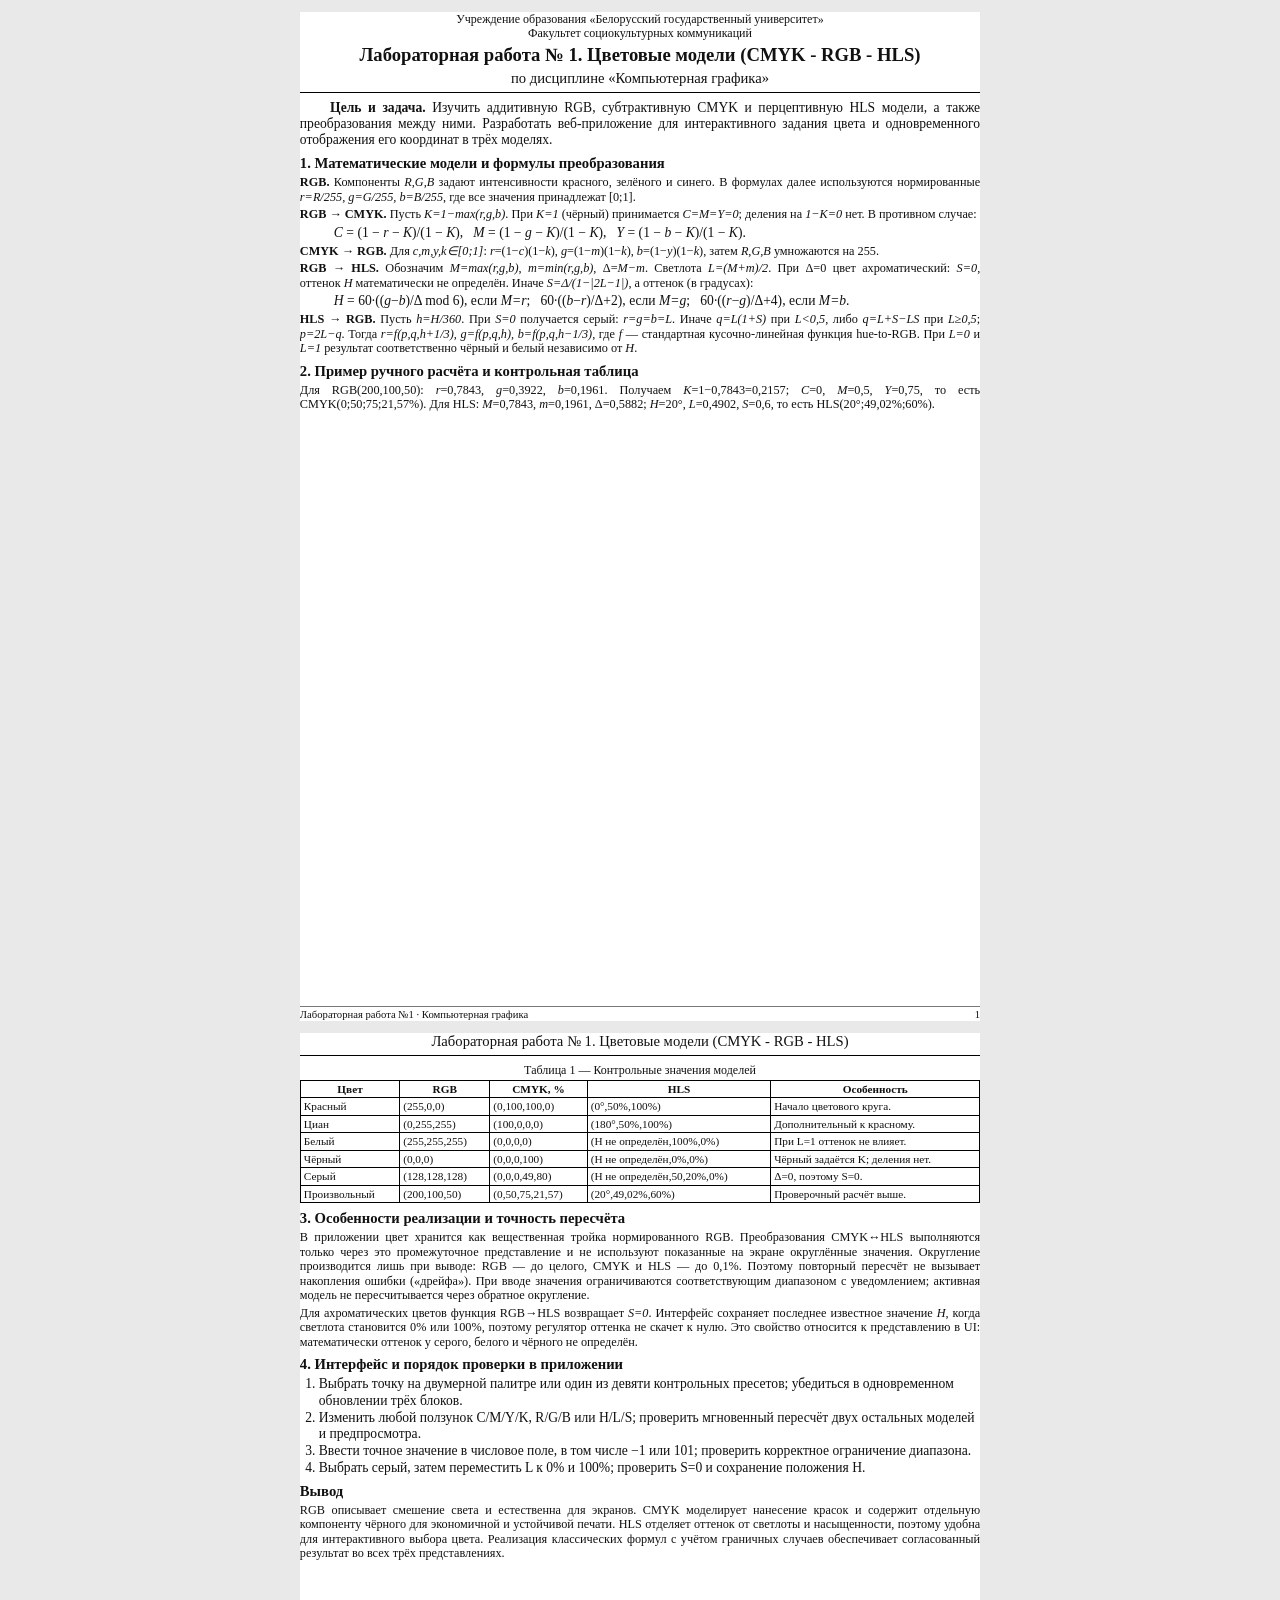
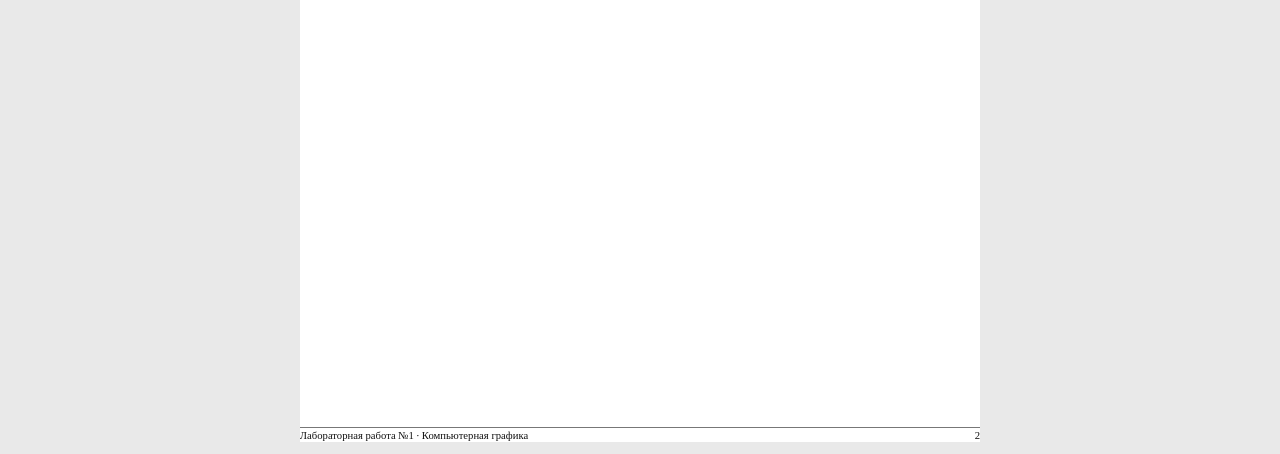
==== lab1/report.html @ fa331fdd "Add lab 1 color models app" ====
<!doctype html>
<html lang="ru">
<head>
<meta charset="UTF-8"><meta name="viewport" content="width=device-width,initial-scale=1.0">
<title>Отчёт — ЛР №1. Цветовые модели</title>
<style>
@page { size: A4; margin: 15mm; }
*{box-sizing:border-box} html,body{margin:0;padding:0;background:#e9e9e9;color:#111} body{font-family:"Times New Roman",serif;font-size:10.2pt;line-height:1.18}.page{width:180mm;height:267mm;margin:12px auto;background:#fff;padding:0;position:relative;overflow:hidden}.page-break{break-after:page;page-break-after:always}.doc-head{text-align:center;border-bottom:1px solid #000;padding-bottom:5px;margin-bottom:7px}.doc-head p{margin:0;font-size:9pt}.doc-head h1{font-size:14pt;line-height:1.14;margin:4px 0;font-weight:bold}.doc-head h2{font-size:11pt;margin:0;font-weight:normal}.lead{margin:4px 0 6px;text-align:justify;text-indent:8mm}.section-title{font-size:11pt;font-weight:bold;margin:7px 0 3px}.subhead{font-weight:bold;margin:4px 0 2px}.formula{margin:2px 9mm;font-family:"Cambria Math","Times New Roman",serif;line-height:1.18}.formula i{font-style:italic}.note{font-size:9.2pt;margin:3px 0;text-align:justify}.table-wrap{margin:4px 0 5px}.caption{text-align:center;font-size:9pt;margin:2px 0}table{border-collapse:collapse;width:100%;font-size:8.45pt;line-height:1.11}th,td{border:1px solid #000;padding:2px 3px;vertical-align:top}th{text-align:center;font-weight:bold}.tight{margin:2px 0;padding-left:5mm}.tight li{margin:1px 0}.footer{position:absolute;bottom:0;left:0;right:0;border-top:.5px solid #777;padding-top:2px;font-size:8pt;display:flex;justify-content:space-between}.page-num{text-align:center;font-size:8pt;margin-top:2px}@media print{body{background:#fff}.page{margin:0;width:auto;height:267mm}.page-break{break-after:page;page-break-after:always}}
</style>
</head>
<body>
<section class="page page-break">
  <header class="doc-head"><p>Учреждение образования «Белорусский государственный университет»</p><p>Факультет социокультурных коммуникаций</p><h1>Лабораторная работа № 1. Цветовые модели (CMYK - RGB - HLS)</h1><h2>по дисциплине «Компьютерная графика»</h2></header>
  <p class="lead"><b>Цель и задача.</b> Изучить аддитивную RGB, субтрактивную CMYK и перцептивную HLS модели, а также преобразования между ними. Разработать веб-приложение для интерактивного задания цвета и одновременного отображения его координат в трёх моделях.</p>
  <div class="section-title">1. Математические модели и формулы преобразования</div>
  <p class="note"><b>RGB.</b> Компоненты <i>R,G,B</i> задают интенсивности красного, зелёного и синего. В формулах далее используются нормированные <i>r=R/255, g=G/255, b=B/255</i>, где все значения принадлежат [0;1].</p>
  <p class="note"><b>RGB → CMYK.</b> Пусть <i>K=1−max(r,g,b)</i>. При <i>K=1</i> (чёрный) принимается <i>C=M=Y=0</i>; деления на <i>1−K=0</i> нет. В противном случае:</p>
  <p class="formula"><i>C</i> = (1 − <i>r</i> − <i>K</i>)/(1 − <i>K</i>), &nbsp; <i>M</i> = (1 − <i>g</i> − <i>K</i>)/(1 − <i>K</i>), &nbsp; <i>Y</i> = (1 − <i>b</i> − <i>K</i>)/(1 − <i>K</i>).</p>
  <p class="note"><b>CMYK → RGB.</b> Для <i>c,m,y,k∈[0;1]</i>: <i>r</i>=(1−<i>c</i>)(1−<i>k</i>), <i>g</i>=(1−<i>m</i>)(1−<i>k</i>), <i>b</i>=(1−<i>y</i>)(1−<i>k</i>), затем <i>R,G,B</i> умножаются на 255.</p>
  <p class="note"><b>RGB → HLS.</b> Обозначим <i>M=max(r,g,b)</i>, <i>m=min(r,g,b)</i>, Δ=<i>M−m</i>. Светлота <i>L=(M+m)/2</i>. При Δ=0 цвет ахроматический: <i>S=0</i>, оттенок <i>H</i> математически не определён. Иначе <i>S=Δ/(1−|2L−1|)</i>, а оттенок (в градусах):</p>
  <p class="formula"><i>H</i> = 60·((<i>g</i>−<i>b</i>)/Δ mod 6), если <i>M=r</i>; &nbsp; 60·((<i>b</i>−<i>r</i>)/Δ+2), если <i>M=g</i>; &nbsp; 60·((<i>r</i>−<i>g</i>)/Δ+4), если <i>M=b</i>.</p>
  <p class="note"><b>HLS → RGB.</b> Пусть <i>h=H/360</i>. При <i>S=0</i> получается серый: <i>r=g=b=L</i>. Иначе <i>q=L(1+S)</i> при <i>L&lt;0,5</i>, либо <i>q=L+S−LS</i> при <i>L≥0,5</i>; <i>p=2L−q</i>. Тогда <i>r=f(p,q,h+1/3), g=f(p,q,h), b=f(p,q,h−1/3)</i>, где <i>f</i> — стандартная кусочно-линейная функция hue-to-RGB. При <i>L=0</i> и <i>L=1</i> результат соответственно чёрный и белый независимо от <i>H</i>.</p>
  <div class="section-title">2. Пример ручного расчёта и контрольная таблица</div>
  <p class="note">Для RGB(200,100,50): <i>r</i>=0,7843, <i>g</i>=0,3922, <i>b</i>=0,1961. Получаем <i>K</i>=1−0,7843=0,2157; <i>C</i>=0, <i>M</i>=0,5, <i>Y</i>=0,75, то есть CMYK(0;50;75;21,57%). Для HLS: <i>M</i>=0,7843, <i>m</i>=0,1961, Δ=0,5882; <i>H</i>=20°, <i>L</i>=0,4902, <i>S</i>=0,6, то есть HLS(20°;49,02%;60%).</p>
  <div class="footer"><span>Лабораторная работа №1 · Компьютерная графика</span><span>1</span></div>
</section>
<section class="page">
  <header class="doc-head"><h2>Лабораторная работа № 1. Цветовые модели (CMYK - RGB - HLS)</h2></header>
  <div class="table-wrap"><div class="caption">Таблица 1 — Контрольные значения моделей</div><table><thead><tr><th>Цвет</th><th>RGB</th><th>CMYK, %</th><th>HLS</th><th>Особенность</th></tr></thead><tbody>
    <tr><td>Красный</td><td>(255,0,0)</td><td>(0,100,100,0)</td><td>(0°,50%,100%)</td><td>Начало цветового круга.</td></tr>
    <tr><td>Циан</td><td>(0,255,255)</td><td>(100,0,0,0)</td><td>(180°,50%,100%)</td><td>Дополнительный к красному.</td></tr>
    <tr><td>Белый</td><td>(255,255,255)</td><td>(0,0,0,0)</td><td>(H не определён,100%,0%)</td><td>При L=1 оттенок не влияет.</td></tr>
    <tr><td>Чёрный</td><td>(0,0,0)</td><td>(0,0,0,100)</td><td>(H не определён,0%,0%)</td><td>Чёрный задаётся K; деления нет.</td></tr>
    <tr><td>Серый</td><td>(128,128,128)</td><td>(0,0,0,49,80)</td><td>(H не определён,50,20%,0%)</td><td>Δ=0, поэтому S=0.</td></tr>
    <tr><td>Произвольный</td><td>(200,100,50)</td><td>(0,50,75,21,57)</td><td>(20°,49,02%,60%)</td><td>Проверочный расчёт выше.</td></tr>
  </tbody></table></div>
  <div class="section-title">3. Особенности реализации и точность пересчёта</div>
  <p class="note">В приложении цвет хранится как вещественная тройка нормированного RGB. Преобразования CMYK↔HLS выполняются только через это промежуточное представление и не используют показанные на экране округлённые значения. Округление производится лишь при выводе: RGB — до целого, CMYK и HLS — до 0,1%. Поэтому повторный пересчёт не вызывает накопления ошибки («дрейфа»). При вводе значения ограничиваются соответствующим диапазоном с уведомлением; активная модель не пересчитывается через обратное округление.</p>
  <p class="note">Для ахроматических цветов функция RGB→HLS возвращает <i>S=0</i>. Интерфейс сохраняет последнее известное значение <i>H</i>, когда светлота становится 0% или 100%, поэтому регулятор оттенка не скачет к нулю. Это свойство относится к представлению в UI: математически оттенок у серого, белого и чёрного не определён.</p>
  <div class="section-title">4. Интерфейс и порядок проверки в приложении</div>
  <ol class="tight"><li>Выбрать точку на двумерной палитре или один из девяти контрольных пресетов; убедиться в одновременном обновлении трёх блоков.</li><li>Изменить любой ползунок C/M/Y/K, R/G/B или H/L/S; проверить мгновенный пересчёт двух остальных моделей и предпросмотра.</li><li>Ввести точное значение в числовое поле, в том числе −1 или 101; проверить корректное ограничение диапазона.</li><li>Выбрать серый, затем переместить L к 0% и 100%; проверить S=0 и сохранение положения H.</li></ol>
  <div class="section-title">Вывод</div>
  <p class="note">RGB описывает смешение света и естественна для экранов. CMYK моделирует нанесение красок и содержит отдельную компоненту чёрного для экономичной и устойчивой печати. HLS отделяет оттенок от светлоты и насыщенности, поэтому удобна для интерактивного выбора цвета. Реализация классических формул с учётом граничных случаев обеспечивает согласованный результат во всех трёх представлениях.</p>
  <div class="footer"><span>Лабораторная работа №1 · Компьютерная графика</span><span>2</span></div>
</section>
</body></html>
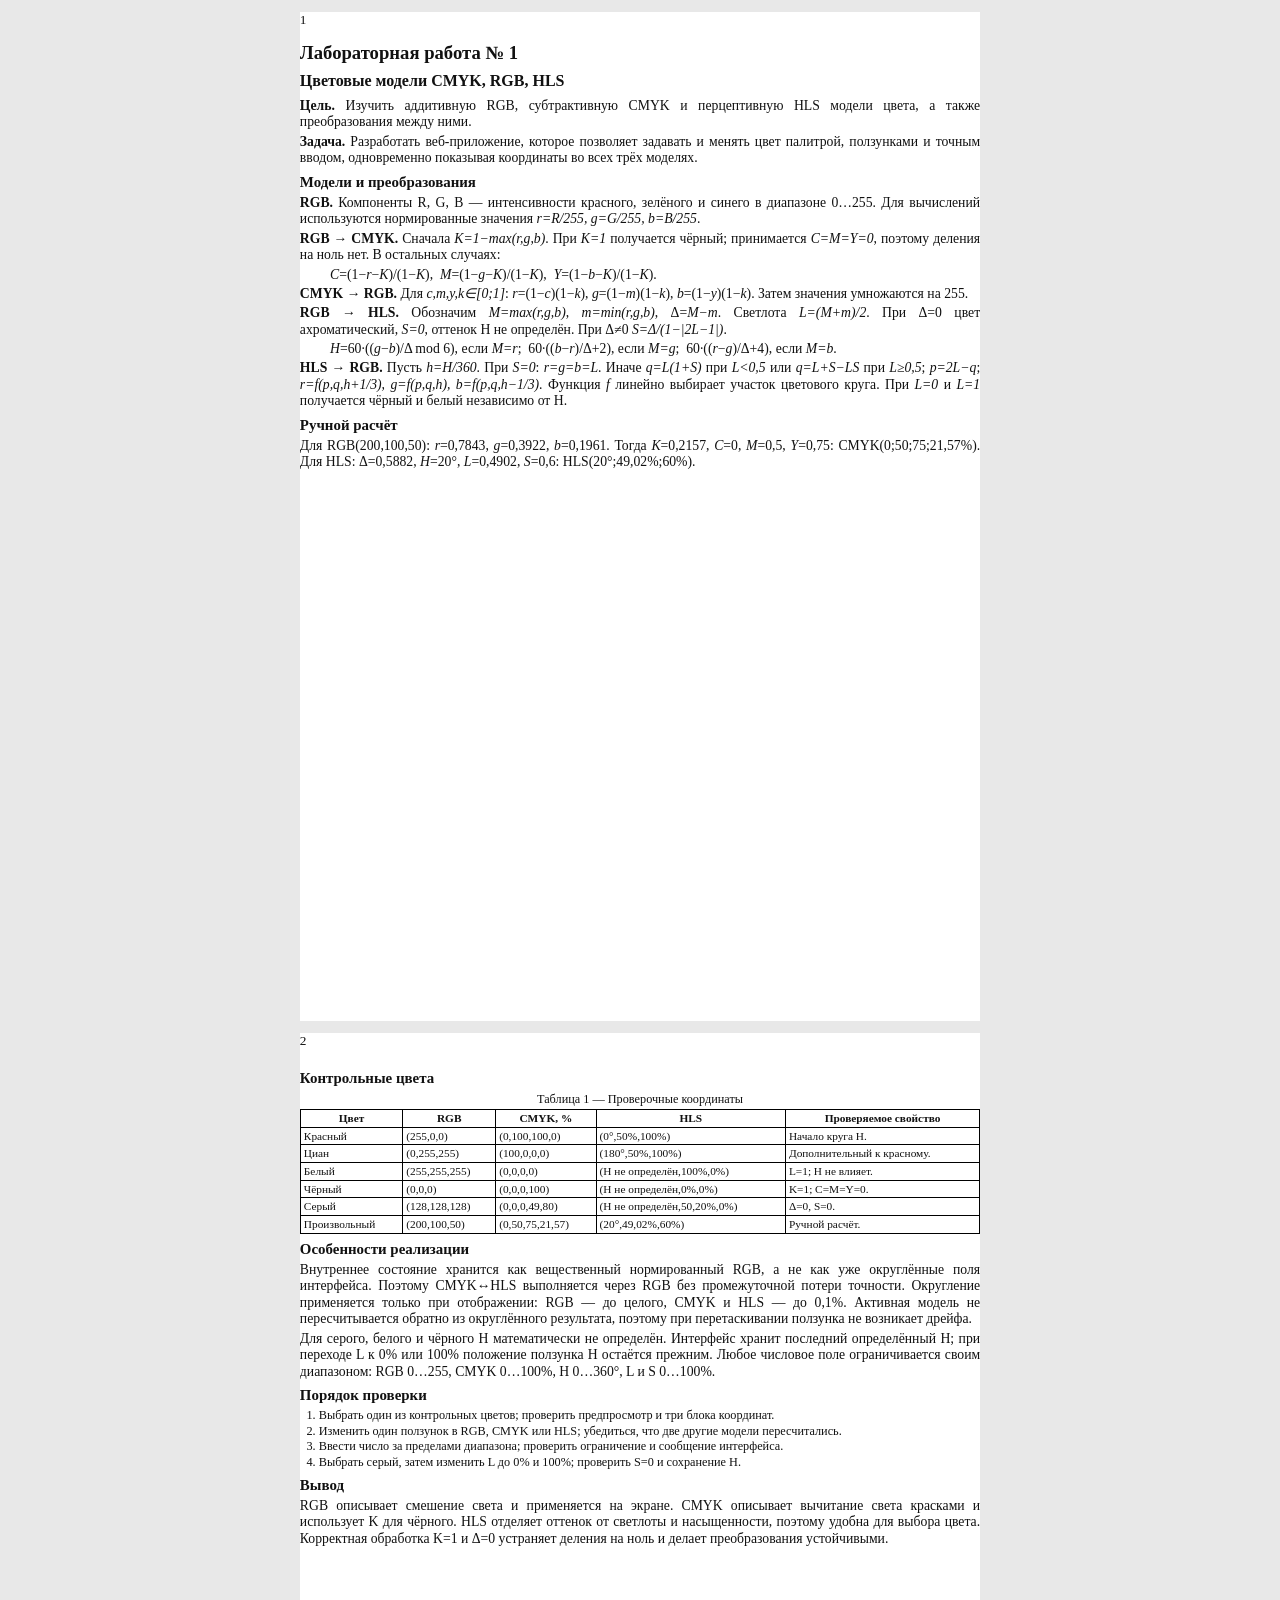
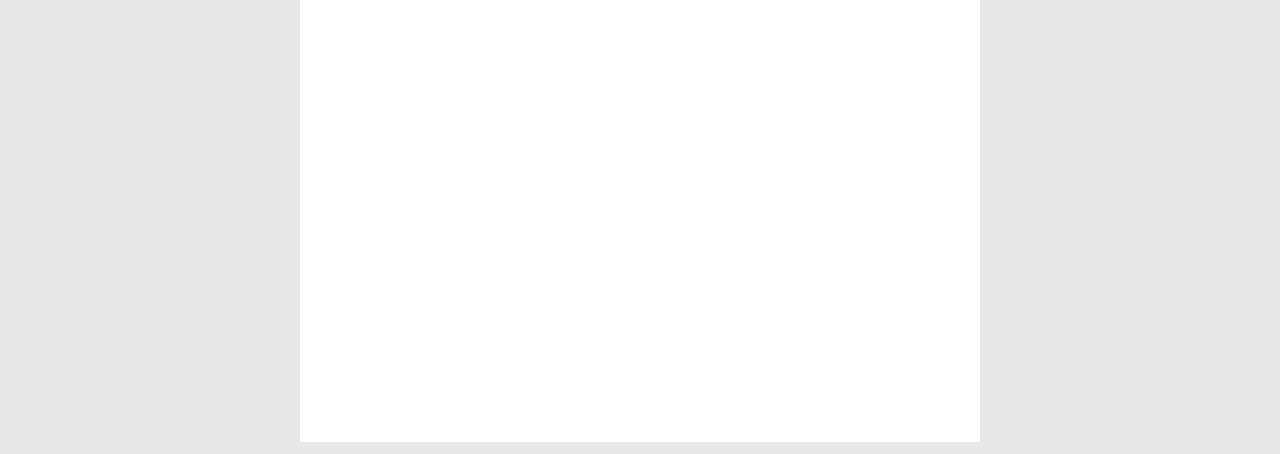
==== commit 3e594115: "Polish reports and add defense guides" ====
--- a/lab1/report.html
+++ b/lab1/report.html
@@ -1,46 +1,18 @@
-<!doctype html>
-<html lang="ru">
-<head>
-<meta charset="UTF-8"><meta name="viewport" content="width=device-width,initial-scale=1.0">
-<title>Отчёт — ЛР №1. Цветовые модели</title>
-<style>
-@page { size: A4; margin: 15mm; }
-*{box-sizing:border-box} html,body{margin:0;padding:0;background:#e9e9e9;color:#111} body{font-family:"Times New Roman",serif;font-size:10.2pt;line-height:1.18}.page{width:180mm;height:267mm;margin:12px auto;background:#fff;padding:0;position:relative;overflow:hidden}.page-break{break-after:page;page-break-after:always}.doc-head{text-align:center;border-bottom:1px solid #000;padding-bottom:5px;margin-bottom:7px}.doc-head p{margin:0;font-size:9pt}.doc-head h1{font-size:14pt;line-height:1.14;margin:4px 0;font-weight:bold}.doc-head h2{font-size:11pt;margin:0;font-weight:normal}.lead{margin:4px 0 6px;text-align:justify;text-indent:8mm}.section-title{font-size:11pt;font-weight:bold;margin:7px 0 3px}.subhead{font-weight:bold;margin:4px 0 2px}.formula{margin:2px 9mm;font-family:"Cambria Math","Times New Roman",serif;line-height:1.18}.formula i{font-style:italic}.note{font-size:9.2pt;margin:3px 0;text-align:justify}.table-wrap{margin:4px 0 5px}.caption{text-align:center;font-size:9pt;margin:2px 0}table{border-collapse:collapse;width:100%;font-size:8.45pt;line-height:1.11}th,td{border:1px solid #000;padding:2px 3px;vertical-align:top}th{text-align:center;font-weight:bold}.tight{margin:2px 0;padding-left:5mm}.tight li{margin:1px 0}.footer{position:absolute;bottom:0;left:0;right:0;border-top:.5px solid #777;padding-top:2px;font-size:8pt;display:flex;justify-content:space-between}.page-num{text-align:center;font-size:8pt;margin-top:2px}@media print{body{background:#fff}.page{margin:0;width:auto;height:267mm}.page-break{break-after:page;page-break-after:always}}
-</style>
-</head>
-<body>
-<section class="page page-break">
-  <header class="doc-head"><p>Учреждение образования «Белорусский государственный университет»</p><p>Факультет социокультурных коммуникаций</p><h1>Лабораторная работа № 1. Цветовые модели (CMYK - RGB - HLS)</h1><h2>по дисциплине «Компьютерная графика»</h2></header>
-  <p class="lead"><b>Цель и задача.</b> Изучить аддитивную RGB, субтрактивную CMYK и перцептивную HLS модели, а также преобразования между ними. Разработать веб-приложение для интерактивного задания цвета и одновременного отображения его координат в трёх моделях.</p>
-  <div class="section-title">1. Математические модели и формулы преобразования</div>
-  <p class="note"><b>RGB.</b> Компоненты <i>R,G,B</i> задают интенсивности красного, зелёного и синего. В формулах далее используются нормированные <i>r=R/255, g=G/255, b=B/255</i>, где все значения принадлежат [0;1].</p>
-  <p class="note"><b>RGB → CMYK.</b> Пусть <i>K=1−max(r,g,b)</i>. При <i>K=1</i> (чёрный) принимается <i>C=M=Y=0</i>; деления на <i>1−K=0</i> нет. В противном случае:</p>
-  <p class="formula"><i>C</i> = (1 − <i>r</i> − <i>K</i>)/(1 − <i>K</i>), &nbsp; <i>M</i> = (1 − <i>g</i> − <i>K</i>)/(1 − <i>K</i>), &nbsp; <i>Y</i> = (1 − <i>b</i> − <i>K</i>)/(1 − <i>K</i>).</p>
-  <p class="note"><b>CMYK → RGB.</b> Для <i>c,m,y,k∈[0;1]</i>: <i>r</i>=(1−<i>c</i>)(1−<i>k</i>), <i>g</i>=(1−<i>m</i>)(1−<i>k</i>), <i>b</i>=(1−<i>y</i>)(1−<i>k</i>), затем <i>R,G,B</i> умножаются на 255.</p>
-  <p class="note"><b>RGB → HLS.</b> Обозначим <i>M=max(r,g,b)</i>, <i>m=min(r,g,b)</i>, Δ=<i>M−m</i>. Светлота <i>L=(M+m)/2</i>. При Δ=0 цвет ахроматический: <i>S=0</i>, оттенок <i>H</i> математически не определён. Иначе <i>S=Δ/(1−|2L−1|)</i>, а оттенок (в градусах):</p>
-  <p class="formula"><i>H</i> = 60·((<i>g</i>−<i>b</i>)/Δ mod 6), если <i>M=r</i>; &nbsp; 60·((<i>b</i>−<i>r</i>)/Δ+2), если <i>M=g</i>; &nbsp; 60·((<i>r</i>−<i>g</i>)/Δ+4), если <i>M=b</i>.</p>
-  <p class="note"><b>HLS → RGB.</b> Пусть <i>h=H/360</i>. При <i>S=0</i> получается серый: <i>r=g=b=L</i>. Иначе <i>q=L(1+S)</i> при <i>L&lt;0,5</i>, либо <i>q=L+S−LS</i> при <i>L≥0,5</i>; <i>p=2L−q</i>. Тогда <i>r=f(p,q,h+1/3), g=f(p,q,h), b=f(p,q,h−1/3)</i>, где <i>f</i> — стандартная кусочно-линейная функция hue-to-RGB. При <i>L=0</i> и <i>L=1</i> результат соответственно чёрный и белый независимо от <i>H</i>.</p>
-  <div class="section-title">2. Пример ручного расчёта и контрольная таблица</div>
-  <p class="note">Для RGB(200,100,50): <i>r</i>=0,7843, <i>g</i>=0,3922, <i>b</i>=0,1961. Получаем <i>K</i>=1−0,7843=0,2157; <i>C</i>=0, <i>M</i>=0,5, <i>Y</i>=0,75, то есть CMYK(0;50;75;21,57%). Для HLS: <i>M</i>=0,7843, <i>m</i>=0,1961, Δ=0,5882; <i>H</i>=20°, <i>L</i>=0,4902, <i>S</i>=0,6, то есть HLS(20°;49,02%;60%).</p>
-  <div class="footer"><span>Лабораторная работа №1 · Компьютерная графика</span><span>1</span></div>
+<!doctype html><html lang="ru"><head><meta charset="UTF-8"><title>ЛР №1 — Цветовые модели</title><style>
+@page{size:A4;margin:15mm}*{box-sizing:border-box}html,body{margin:0;background:#e8e8e8;color:#111}body{font-family:"Times New Roman",serif;font-size:10.3pt;line-height:1.2}.page{width:180mm;height:267mm;margin:12px auto;background:#fff;position:relative;overflow:hidden}.break{break-after:page;page-break-after:always}.num{font-size:10pt;height:8mm}.title{font-size:14pt;font-weight:bold;margin:0 0 6px}.subtitle{font-size:12pt;font-weight:bold;margin:0 0 8px}.section{font-size:11.2pt;font-weight:bold;margin:7px 0 3px}.text{margin:3px 0;text-align:justify}.formula{margin:2px 8mm;font-family:"Cambria Math","Times New Roman",serif;line-height:1.18}.small{font-size:9.2pt}.cap{text-align:center;font-size:9.2pt;margin:4px 0 2px}table{width:100%;border-collapse:collapse;font-size:8.5pt;line-height:1.12}th,td{border:1px solid #000;padding:2px 3px;vertical-align:top}th{text-align:center}.list{margin:2px 0;padding-left:5mm}.list li{margin:1px 0}@media print{body{background:#fff}.page{width:auto;height:267mm;margin:0}}
+</style></head><body>
+<section class="page break"><div class="num">1</div><h1 class="title">Лабораторная работа № 1</h1><p class="subtitle">Цветовые модели CMYK, RGB, HLS</p>
+<p class="text"><b>Цель.</b> Изучить аддитивную RGB, субтрактивную CMYK и перцептивную HLS модели цвета, а также преобразования между ними.</p><p class="text"><b>Задача.</b> Разработать веб-приложение, которое позволяет задавать и менять цвет палитрой, ползунками и точным вводом, одновременно показывая координаты во всех трёх моделях.</p>
+<div class="section">Модели и преобразования</div><p class="text"><b>RGB.</b> Компоненты R, G, B — интенсивности красного, зелёного и синего в диапазоне 0…255. Для вычислений используются нормированные значения <i>r=R/255, g=G/255, b=B/255</i>.</p>
+<p class="text"><b>RGB → CMYK.</b> Сначала <i>K=1−max(r,g,b)</i>. При <i>K=1</i> получается чёрный; принимается <i>C=M=Y=0</i>, поэтому деления на ноль нет. В остальных случаях:</p><p class="formula"><i>C</i>=(1−<i>r</i>−<i>K</i>)/(1−<i>K</i>), &nbsp;<i>M</i>=(1−<i>g</i>−<i>K</i>)/(1−<i>K</i>), &nbsp;<i>Y</i>=(1−<i>b</i>−<i>K</i>)/(1−<i>K</i>).</p>
+<p class="text"><b>CMYK → RGB.</b> Для <i>c,m,y,k∈[0;1]</i>: <i>r</i>=(1−<i>c</i>)(1−<i>k</i>), <i>g</i>=(1−<i>m</i>)(1−<i>k</i>), <i>b</i>=(1−<i>y</i>)(1−<i>k</i>). Затем значения умножаются на 255.</p>
+<p class="text"><b>RGB → HLS.</b> Обозначим <i>M=max(r,g,b)</i>, <i>m=min(r,g,b)</i>, Δ=<i>M−m</i>. Светлота <i>L=(M+m)/2</i>. При Δ=0 цвет ахроматический, <i>S=0</i>, оттенок H не определён. При Δ≠0 <i>S=Δ/(1−|2L−1|)</i>.</p>
+<p class="formula"><i>H</i>=60·((<i>g</i>−<i>b</i>)/Δ mod 6), если <i>M=r</i>; &nbsp;60·((<i>b</i>−<i>r</i>)/Δ+2), если <i>M=g</i>; &nbsp;60·((<i>r</i>−<i>g</i>)/Δ+4), если <i>M=b</i>.</p>
+<p class="text"><b>HLS → RGB.</b> Пусть <i>h=H/360</i>. При <i>S=0</i>: <i>r=g=b=L</i>. Иначе <i>q=L(1+S)</i> при <i>L&lt;0,5</i> или <i>q=L+S−LS</i> при <i>L≥0,5</i>; <i>p=2L−q</i>; <i>r=f(p,q,h+1/3), g=f(p,q,h), b=f(p,q,h−1/3)</i>. Функция <i>f</i> линейно выбирает участок цветового круга. При <i>L=0</i> и <i>L=1</i> получается чёрный и белый независимо от H.</p>
+<div class="section">Ручной расчёт</div><p class="text">Для RGB(200,100,50): <i>r</i>=0,7843, <i>g</i>=0,3922, <i>b</i>=0,1961. Тогда <i>K</i>=0,2157, <i>C</i>=0, <i>M</i>=0,5, <i>Y</i>=0,75: CMYK(0;50;75;21,57%). Для HLS: Δ=0,5882, <i>H</i>=20°, <i>L</i>=0,4902, <i>S</i>=0,6: HLS(20°;49,02%;60%).</p>
 </section>
-<section class="page">
-  <header class="doc-head"><h2>Лабораторная работа № 1. Цветовые модели (CMYK - RGB - HLS)</h2></header>
-  <div class="table-wrap"><div class="caption">Таблица 1 — Контрольные значения моделей</div><table><thead><tr><th>Цвет</th><th>RGB</th><th>CMYK, %</th><th>HLS</th><th>Особенность</th></tr></thead><tbody>
-    <tr><td>Красный</td><td>(255,0,0)</td><td>(0,100,100,0)</td><td>(0°,50%,100%)</td><td>Начало цветового круга.</td></tr>
-    <tr><td>Циан</td><td>(0,255,255)</td><td>(100,0,0,0)</td><td>(180°,50%,100%)</td><td>Дополнительный к красному.</td></tr>
-    <tr><td>Белый</td><td>(255,255,255)</td><td>(0,0,0,0)</td><td>(H не определён,100%,0%)</td><td>При L=1 оттенок не влияет.</td></tr>
-    <tr><td>Чёрный</td><td>(0,0,0)</td><td>(0,0,0,100)</td><td>(H не определён,0%,0%)</td><td>Чёрный задаётся K; деления нет.</td></tr>
-    <tr><td>Серый</td><td>(128,128,128)</td><td>(0,0,0,49,80)</td><td>(H не определён,50,20%,0%)</td><td>Δ=0, поэтому S=0.</td></tr>
-    <tr><td>Произвольный</td><td>(200,100,50)</td><td>(0,50,75,21,57)</td><td>(20°,49,02%,60%)</td><td>Проверочный расчёт выше.</td></tr>
-  </tbody></table></div>
-  <div class="section-title">3. Особенности реализации и точность пересчёта</div>
-  <p class="note">В приложении цвет хранится как вещественная тройка нормированного RGB. Преобразования CMYK↔HLS выполняются только через это промежуточное представление и не используют показанные на экране округлённые значения. Округление производится лишь при выводе: RGB — до целого, CMYK и HLS — до 0,1%. Поэтому повторный пересчёт не вызывает накопления ошибки («дрейфа»). При вводе значения ограничиваются соответствующим диапазоном с уведомлением; активная модель не пересчитывается через обратное округление.</p>
-  <p class="note">Для ахроматических цветов функция RGB→HLS возвращает <i>S=0</i>. Интерфейс сохраняет последнее известное значение <i>H</i>, когда светлота становится 0% или 100%, поэтому регулятор оттенка не скачет к нулю. Это свойство относится к представлению в UI: математически оттенок у серого, белого и чёрного не определён.</p>
-  <div class="section-title">4. Интерфейс и порядок проверки в приложении</div>
-  <ol class="tight"><li>Выбрать точку на двумерной палитре или один из девяти контрольных пресетов; убедиться в одновременном обновлении трёх блоков.</li><li>Изменить любой ползунок C/M/Y/K, R/G/B или H/L/S; проверить мгновенный пересчёт двух остальных моделей и предпросмотра.</li><li>Ввести точное значение в числовое поле, в том числе −1 или 101; проверить корректное ограничение диапазона.</li><li>Выбрать серый, затем переместить L к 0% и 100%; проверить S=0 и сохранение положения H.</li></ol>
-  <div class="section-title">Вывод</div>
-  <p class="note">RGB описывает смешение света и естественна для экранов. CMYK моделирует нанесение красок и содержит отдельную компоненту чёрного для экономичной и устойчивой печати. HLS отделяет оттенок от светлоты и насыщенности, поэтому удобна для интерактивного выбора цвета. Реализация классических формул с учётом граничных случаев обеспечивает согласованный результат во всех трёх представлениях.</p>
-  <div class="footer"><span>Лабораторная работа №1 · Компьютерная графика</span><span>2</span></div>
-</section>
-</body></html>
+<section class="page"><div class="num">2</div><div class="section">Контрольные цвета</div><div class="cap">Таблица 1 — Проверочные координаты</div><table><thead><tr><th>Цвет</th><th>RGB</th><th>CMYK, %</th><th>HLS</th><th>Проверяемое свойство</th></tr></thead><tbody><tr><td>Красный</td><td>(255,0,0)</td><td>(0,100,100,0)</td><td>(0°,50%,100%)</td><td>Начало круга H.</td></tr><tr><td>Циан</td><td>(0,255,255)</td><td>(100,0,0,0)</td><td>(180°,50%,100%)</td><td>Дополнительный к красному.</td></tr><tr><td>Белый</td><td>(255,255,255)</td><td>(0,0,0,0)</td><td>(H не определён,100%,0%)</td><td>L=1; H не влияет.</td></tr><tr><td>Чёрный</td><td>(0,0,0)</td><td>(0,0,0,100)</td><td>(H не определён,0%,0%)</td><td>K=1; C=M=Y=0.</td></tr><tr><td>Серый</td><td>(128,128,128)</td><td>(0,0,0,49,80)</td><td>(H не определён,50,20%,0%)</td><td>Δ=0, S=0.</td></tr><tr><td>Произвольный</td><td>(200,100,50)</td><td>(0,50,75,21,57)</td><td>(20°,49,02%,60%)</td><td>Ручной расчёт.</td></tr></tbody></table>
+<div class="section">Особенности реализации</div><p class="text">Внутреннее состояние хранится как вещественный нормированный RGB, а не как уже округлённые поля интерфейса. Поэтому CMYK↔HLS выполняется через RGB без промежуточной потери точности. Округление применяется только при отображении: RGB — до целого, CMYK и HLS — до 0,1%. Активная модель не пересчитывается обратно из округлённого результата, поэтому при перетаскивании ползунка не возникает дрейфа.</p><p class="text">Для серого, белого и чёрного H математически не определён. Интерфейс хранит последний определённый H; при переходе L к 0% или 100% положение ползунка H остаётся прежним. Любое числовое поле ограничивается своим диапазоном: RGB 0…255, CMYK 0…100%, H 0…360°, L и S 0…100%.</p>
+<div class="section">Порядок проверки</div><ol class="list small"><li>Выбрать один из контрольных цветов; проверить предпросмотр и три блока координат.</li><li>Изменить один ползунок в RGB, CMYK или HLS; убедиться, что две другие модели пересчитались.</li><li>Ввести число за пределами диапазона; проверить ограничение и сообщение интерфейса.</li><li>Выбрать серый, затем изменить L до 0% и 100%; проверить S=0 и сохранение H.</li></ol>
+<div class="section">Вывод</div><p class="text">RGB описывает смешение света и применяется на экране. CMYK описывает вычитание света красками и использует K для чёрного. HLS отделяет оттенок от светлоты и насыщенности, поэтому удобна для выбора цвета. Корректная обработка K=1 и Δ=0 устраняет деления на ноль и делает преобразования устойчивыми.</p>
+</section></body></html>
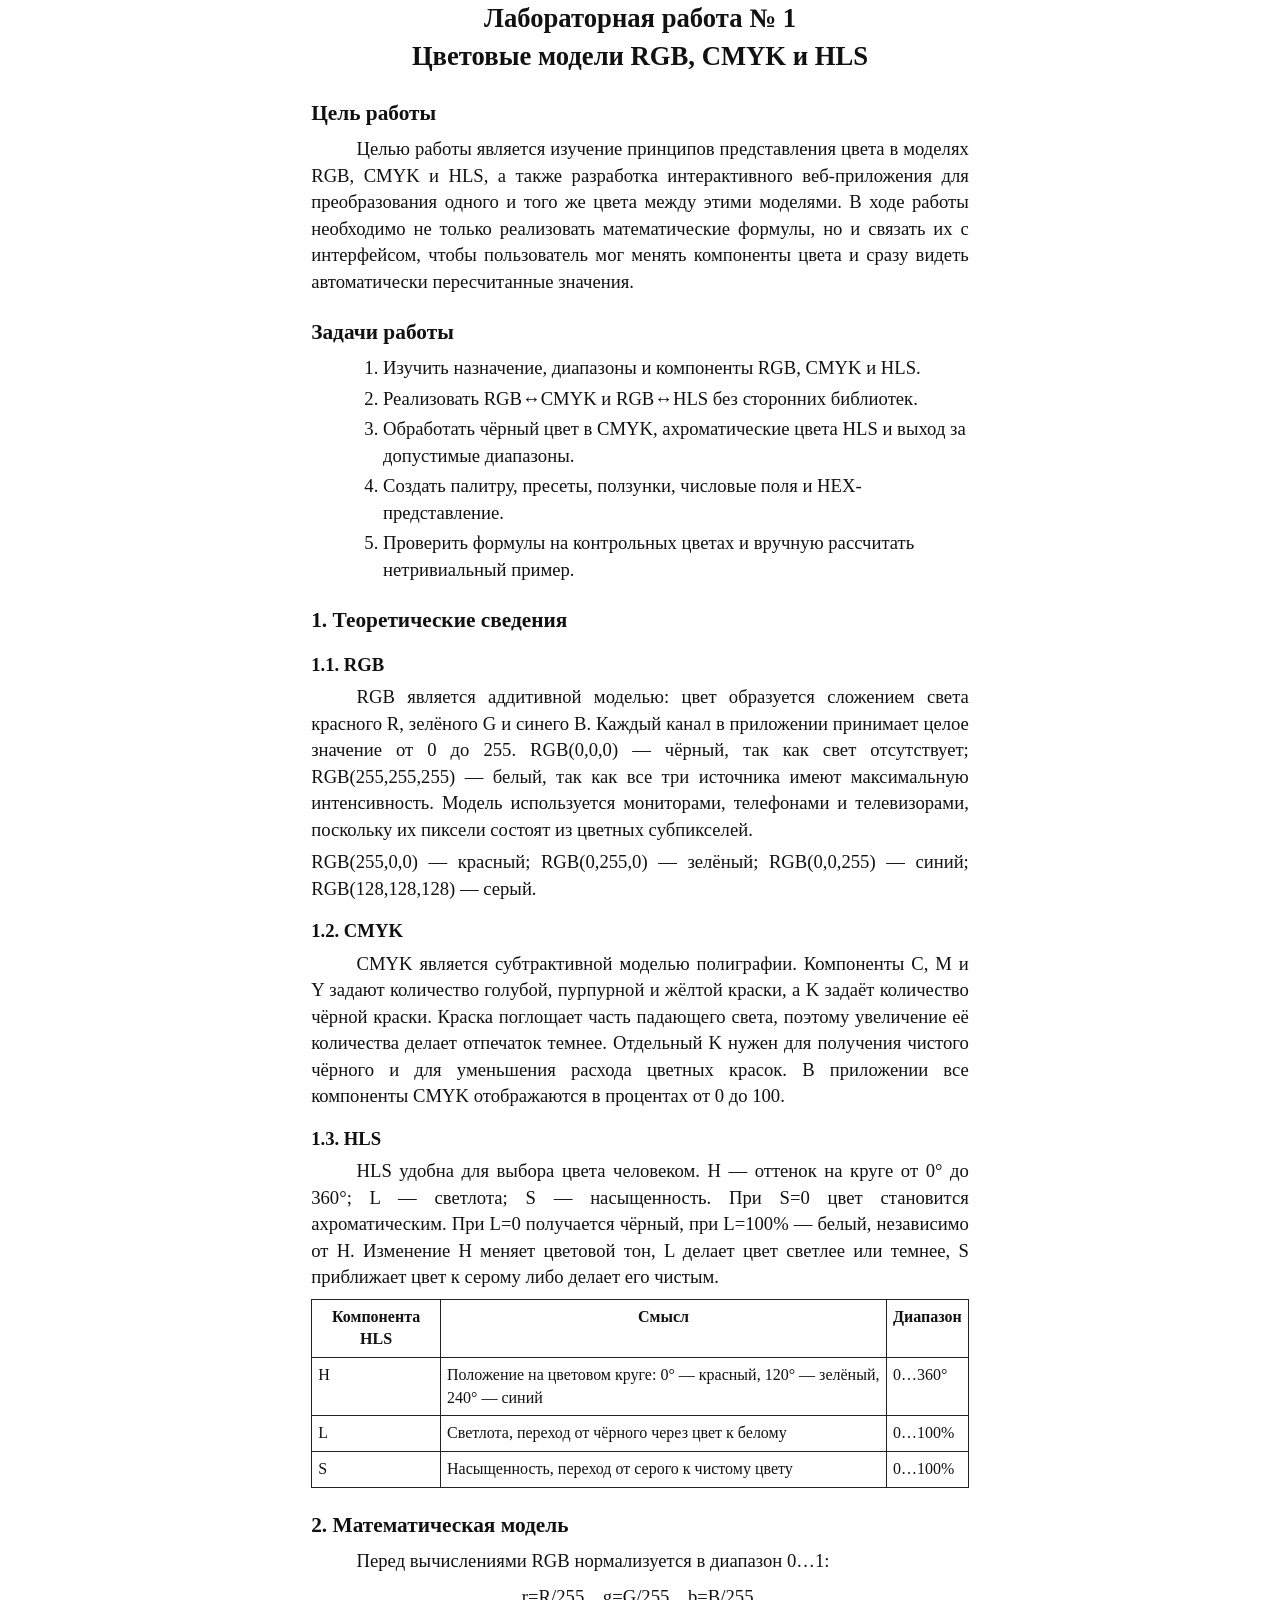
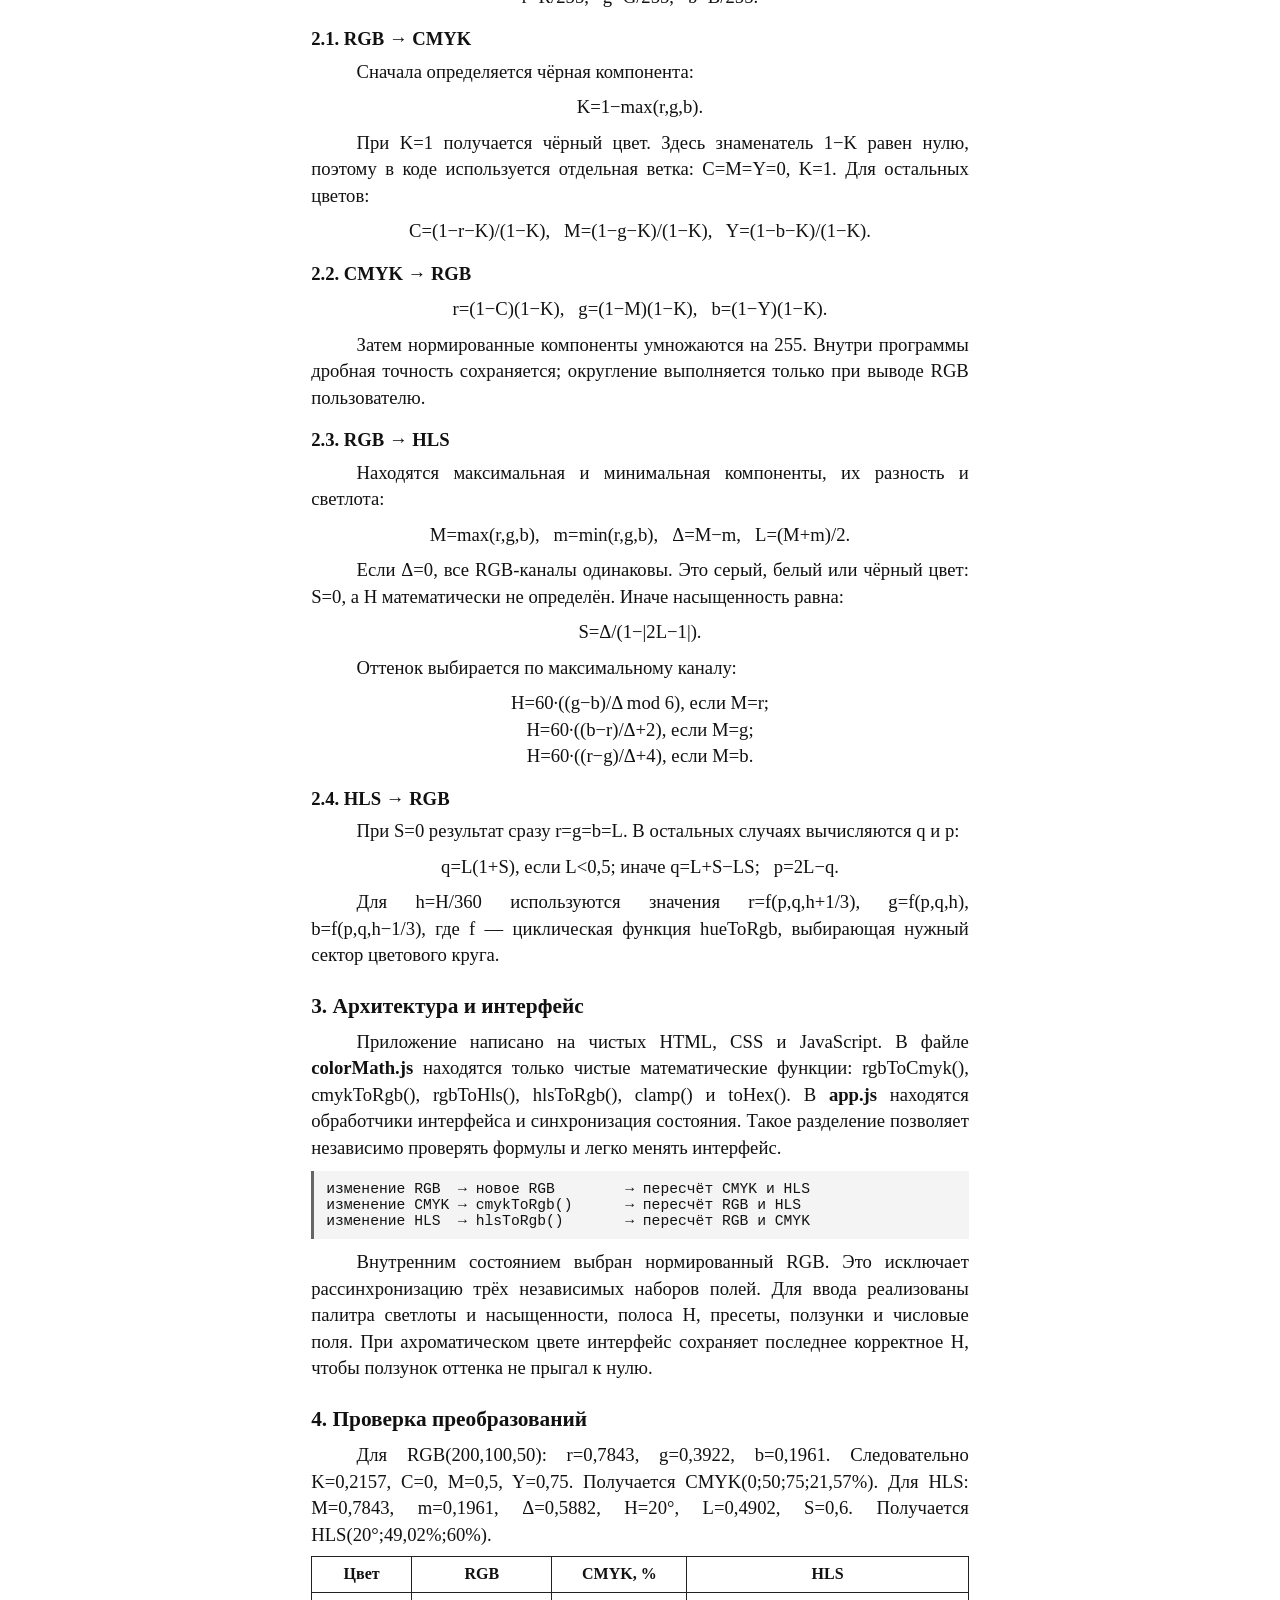
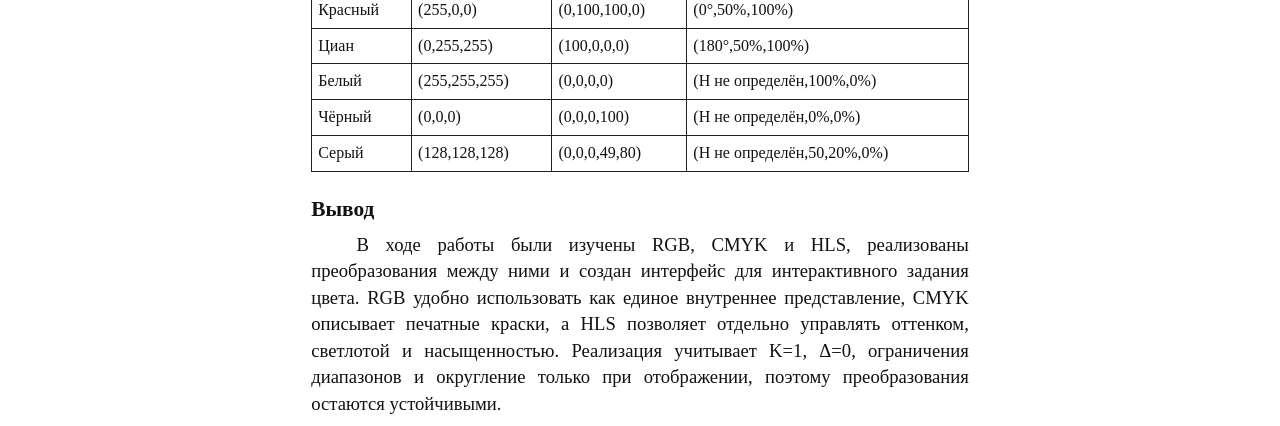
==== commit e19b687d: "Expand laboratory reports and ignore PDF submissions" ====
--- a/lab1/report.html
+++ b/lab1/report.html
@@ -1,18 +1,18 @@
-<!doctype html><html lang="ru"><head><meta charset="UTF-8"><title>ЛР №1 — Цветовые модели</title><style>
-@page{size:A4;margin:15mm}*{box-sizing:border-box}html,body{margin:0;background:#e8e8e8;color:#111}body{font-family:"Times New Roman",serif;font-size:10.3pt;line-height:1.2}.page{width:180mm;height:267mm;margin:12px auto;background:#fff;position:relative;overflow:hidden}.break{break-after:page;page-break-after:always}.num{font-size:10pt;height:8mm}.title{font-size:14pt;font-weight:bold;margin:0 0 6px}.subtitle{font-size:12pt;font-weight:bold;margin:0 0 8px}.section{font-size:11.2pt;font-weight:bold;margin:7px 0 3px}.text{margin:3px 0;text-align:justify}.formula{margin:2px 8mm;font-family:"Cambria Math","Times New Roman",serif;line-height:1.18}.small{font-size:9.2pt}.cap{text-align:center;font-size:9.2pt;margin:4px 0 2px}table{width:100%;border-collapse:collapse;font-size:8.5pt;line-height:1.12}th,td{border:1px solid #000;padding:2px 3px;vertical-align:top}th{text-align:center}.list{margin:2px 0;padding-left:5mm}.list li{margin:1px 0}@media print{body{background:#fff}.page{width:auto;height:267mm;margin:0}}
-</style></head><body>
-<section class="page break"><div class="num">1</div><h1 class="title">Лабораторная работа № 1</h1><p class="subtitle">Цветовые модели CMYK, RGB, HLS</p>
-<p class="text"><b>Цель.</b> Изучить аддитивную RGB, субтрактивную CMYK и перцептивную HLS модели цвета, а также преобразования между ними.</p><p class="text"><b>Задача.</b> Разработать веб-приложение, которое позволяет задавать и менять цвет палитрой, ползунками и точным вводом, одновременно показывая координаты во всех трёх моделях.</p>
-<div class="section">Модели и преобразования</div><p class="text"><b>RGB.</b> Компоненты R, G, B — интенсивности красного, зелёного и синего в диапазоне 0…255. Для вычислений используются нормированные значения <i>r=R/255, g=G/255, b=B/255</i>.</p>
-<p class="text"><b>RGB → CMYK.</b> Сначала <i>K=1−max(r,g,b)</i>. При <i>K=1</i> получается чёрный; принимается <i>C=M=Y=0</i>, поэтому деления на ноль нет. В остальных случаях:</p><p class="formula"><i>C</i>=(1−<i>r</i>−<i>K</i>)/(1−<i>K</i>), &nbsp;<i>M</i>=(1−<i>g</i>−<i>K</i>)/(1−<i>K</i>), &nbsp;<i>Y</i>=(1−<i>b</i>−<i>K</i>)/(1−<i>K</i>).</p>
-<p class="text"><b>CMYK → RGB.</b> Для <i>c,m,y,k∈[0;1]</i>: <i>r</i>=(1−<i>c</i>)(1−<i>k</i>), <i>g</i>=(1−<i>m</i>)(1−<i>k</i>), <i>b</i>=(1−<i>y</i>)(1−<i>k</i>). Затем значения умножаются на 255.</p>
-<p class="text"><b>RGB → HLS.</b> Обозначим <i>M=max(r,g,b)</i>, <i>m=min(r,g,b)</i>, Δ=<i>M−m</i>. Светлота <i>L=(M+m)/2</i>. При Δ=0 цвет ахроматический, <i>S=0</i>, оттенок H не определён. При Δ≠0 <i>S=Δ/(1−|2L−1|)</i>.</p>
-<p class="formula"><i>H</i>=60·((<i>g</i>−<i>b</i>)/Δ mod 6), если <i>M=r</i>; &nbsp;60·((<i>b</i>−<i>r</i>)/Δ+2), если <i>M=g</i>; &nbsp;60·((<i>r</i>−<i>g</i>)/Δ+4), если <i>M=b</i>.</p>
-<p class="text"><b>HLS → RGB.</b> Пусть <i>h=H/360</i>. При <i>S=0</i>: <i>r=g=b=L</i>. Иначе <i>q=L(1+S)</i> при <i>L&lt;0,5</i> или <i>q=L+S−LS</i> при <i>L≥0,5</i>; <i>p=2L−q</i>; <i>r=f(p,q,h+1/3), g=f(p,q,h), b=f(p,q,h−1/3)</i>. Функция <i>f</i> линейно выбирает участок цветового круга. При <i>L=0</i> и <i>L=1</i> получается чёрный и белый независимо от H.</p>
-<div class="section">Ручной расчёт</div><p class="text">Для RGB(200,100,50): <i>r</i>=0,7843, <i>g</i>=0,3922, <i>b</i>=0,1961. Тогда <i>K</i>=0,2157, <i>C</i>=0, <i>M</i>=0,5, <i>Y</i>=0,75: CMYK(0;50;75;21,57%). Для HLS: Δ=0,5882, <i>H</i>=20°, <i>L</i>=0,4902, <i>S</i>=0,6: HLS(20°;49,02%;60%).</p>
-</section>
-<section class="page"><div class="num">2</div><div class="section">Контрольные цвета</div><div class="cap">Таблица 1 — Проверочные координаты</div><table><thead><tr><th>Цвет</th><th>RGB</th><th>CMYK, %</th><th>HLS</th><th>Проверяемое свойство</th></tr></thead><tbody><tr><td>Красный</td><td>(255,0,0)</td><td>(0,100,100,0)</td><td>(0°,50%,100%)</td><td>Начало круга H.</td></tr><tr><td>Циан</td><td>(0,255,255)</td><td>(100,0,0,0)</td><td>(180°,50%,100%)</td><td>Дополнительный к красному.</td></tr><tr><td>Белый</td><td>(255,255,255)</td><td>(0,0,0,0)</td><td>(H не определён,100%,0%)</td><td>L=1; H не влияет.</td></tr><tr><td>Чёрный</td><td>(0,0,0)</td><td>(0,0,0,100)</td><td>(H не определён,0%,0%)</td><td>K=1; C=M=Y=0.</td></tr><tr><td>Серый</td><td>(128,128,128)</td><td>(0,0,0,49,80)</td><td>(H не определён,50,20%,0%)</td><td>Δ=0, S=0.</td></tr><tr><td>Произвольный</td><td>(200,100,50)</td><td>(0,50,75,21,57)</td><td>(20°,49,02%,60%)</td><td>Ручной расчёт.</td></tr></tbody></table>
-<div class="section">Особенности реализации</div><p class="text">Внутреннее состояние хранится как вещественный нормированный RGB, а не как уже округлённые поля интерфейса. Поэтому CMYK↔HLS выполняется через RGB без промежуточной потери точности. Округление применяется только при отображении: RGB — до целого, CMYK и HLS — до 0,1%. Активная модель не пересчитывается обратно из округлённого результата, поэтому при перетаскивании ползунка не возникает дрейфа.</p><p class="text">Для серого, белого и чёрного H математически не определён. Интерфейс хранит последний определённый H; при переходе L к 0% или 100% положение ползунка H остаётся прежним. Любое числовое поле ограничивается своим диапазоном: RGB 0…255, CMYK 0…100%, H 0…360°, L и S 0…100%.</p>
-<div class="section">Порядок проверки</div><ol class="list small"><li>Выбрать один из контрольных цветов; проверить предпросмотр и три блока координат.</li><li>Изменить один ползунок в RGB, CMYK или HLS; убедиться, что две другие модели пересчитались.</li><li>Ввести число за пределами диапазона; проверить ограничение и сообщение интерфейса.</li><li>Выбрать серый, затем изменить L до 0% и 100%; проверить S=0 и сохранение H.</li></ol>
-<div class="section">Вывод</div><p class="text">RGB описывает смешение света и применяется на экране. CMYK описывает вычитание света красками и использует K для чёрного. HLS отделяет оттенок от светлоты и насыщенности, поэтому удобна для выбора цвета. Корректная обработка K=1 и Δ=0 устраняет деления на ноль и делает преобразования устойчивыми.</p>
-</section></body></html>
+<!doctype html><html lang="ru"><head><meta charset="UTF-8"><title>Лабораторная работа 1 — Цветовые модели</title><style>@page{size:A4;margin:20mm 18mm}body{font-family:"Times New Roman",serif;font-size:14pt;line-height:1.42;color:#111;max-width:174mm;margin:0 auto}h1{font-size:20pt;text-align:center;margin:0 0 20px}h2{font-size:16pt;margin:22px 0 8px}h3{font-size:14pt;margin:16px 0 6px}p{text-align:justify;text-indent:12mm;margin:6px 0}.noindent{text-indent:0}.formula{font-family:"Cambria Math","Times New Roman",serif;text-align:center;text-indent:0;margin:9px 0}pre{font:11pt Consolas,monospace;white-space:pre-wrap;background:#f4f4f4;border-left:3px solid #666;padding:10px 12px;margin:10px 0}table{border-collapse:collapse;width:100%;font-size:12pt;margin:8px 0}th,td{border:1px solid #222;padding:6px;vertical-align:top}th{text-align:center}ul,ol{margin:5px 0 8px 12mm;padding-left:7mm}li{margin:4px 0}@media print{body{max-width:none}}</style></head><body>
+<h1>Лабораторная работа № 1<br>Цветовые модели RGB, CMYK и HLS</h1>
+<h2>Цель работы</h2><p>Целью работы является изучение принципов представления цвета в моделях RGB, CMYK и HLS, а также разработка интерактивного веб-приложения для преобразования одного и того же цвета между этими моделями. В ходе работы необходимо не только реализовать математические формулы, но и связать их с интерфейсом, чтобы пользователь мог менять компоненты цвета и сразу видеть автоматически пересчитанные значения.</p>
+<h2>Задачи работы</h2><ol><li>Изучить назначение, диапазоны и компоненты RGB, CMYK и HLS.</li><li>Реализовать RGB↔CMYK и RGB↔HLS без сторонних библиотек.</li><li>Обработать чёрный цвет в CMYK, ахроматические цвета HLS и выход за допустимые диапазоны.</li><li>Создать палитру, пресеты, ползунки, числовые поля и HEX-представление.</li><li>Проверить формулы на контрольных цветах и вручную рассчитать нетривиальный пример.</li></ol>
+<h2>1. Теоретические сведения</h2>
+<h3>1.1. RGB</h3><p>RGB является аддитивной моделью: цвет образуется сложением света красного R, зелёного G и синего B. Каждый канал в приложении принимает целое значение от 0 до 255. RGB(0,0,0) — чёрный, так как свет отсутствует; RGB(255,255,255) — белый, так как все три источника имеют максимальную интенсивность. Модель используется мониторами, телефонами и телевизорами, поскольку их пиксели состоят из цветных субпикселей.</p><p class="noindent">RGB(255,0,0) — красный; RGB(0,255,0) — зелёный; RGB(0,0,255) — синий; RGB(128,128,128) — серый.</p>
+<h3>1.2. CMYK</h3><p>CMYK является субтрактивной моделью полиграфии. Компоненты C, M и Y задают количество голубой, пурпурной и жёлтой краски, а K задаёт количество чёрной краски. Краска поглощает часть падающего света, поэтому увеличение её количества делает отпечаток темнее. Отдельный K нужен для получения чистого чёрного и для уменьшения расхода цветных красок. В приложении все компоненты CMYK отображаются в процентах от 0 до 100.</p>
+<h3>1.3. HLS</h3><p>HLS удобна для выбора цвета человеком. H — оттенок на круге от 0° до 360°; L — светлота; S — насыщенность. При S=0 цвет становится ахроматическим. При L=0 получается чёрный, при L=100% — белый, независимо от H. Изменение H меняет цветовой тон, L делает цвет светлее или темнее, S приближает цвет к серому либо делает его чистым.</p>
+<table><tr><th>Компонента HLS</th><th>Смысл</th><th>Диапазон</th></tr><tr><td>H</td><td>Положение на цветовом круге: 0° — красный, 120° — зелёный, 240° — синий</td><td>0…360°</td></tr><tr><td>L</td><td>Светлота, переход от чёрного через цвет к белому</td><td>0…100%</td></tr><tr><td>S</td><td>Насыщенность, переход от серого к чистому цвету</td><td>0…100%</td></tr></table>
+<h2>2. Математическая модель</h2><p>Перед вычислениями RGB нормализуется в диапазон 0…1:</p><p class="formula">r=R/255, &nbsp; g=G/255, &nbsp; b=B/255.</p>
+<h3>2.1. RGB → CMYK</h3><p>Сначала определяется чёрная компонента:</p><p class="formula">K=1−max(r,g,b).</p><p>При K=1 получается чёрный цвет. Здесь знаменатель 1−K равен нулю, поэтому в коде используется отдельная ветка: C=M=Y=0, K=1. Для остальных цветов:</p><p class="formula">C=(1−r−K)/(1−K), &nbsp; M=(1−g−K)/(1−K), &nbsp; Y=(1−b−K)/(1−K).</p>
+<h3>2.2. CMYK → RGB</h3><p class="formula">r=(1−C)(1−K), &nbsp; g=(1−M)(1−K), &nbsp; b=(1−Y)(1−K).</p><p>Затем нормированные компоненты умножаются на 255. Внутри программы дробная точность сохраняется; округление выполняется только при выводе RGB пользователю.</p>
+<h3>2.3. RGB → HLS</h3><p>Находятся максимальная и минимальная компоненты, их разность и светлота:</p><p class="formula">M=max(r,g,b), &nbsp; m=min(r,g,b), &nbsp; Δ=M−m, &nbsp; L=(M+m)/2.</p><p>Если Δ=0, все RGB-каналы одинаковы. Это серый, белый или чёрный цвет: S=0, а H математически не определён. Иначе насыщенность равна:</p><p class="formula">S=Δ/(1−|2L−1|).</p><p>Оттенок выбирается по максимальному каналу:</p><p class="formula">H=60·((g−b)/Δ mod 6), если M=r;<br>H=60·((b−r)/Δ+2), если M=g;<br>H=60·((r−g)/Δ+4), если M=b.</p>
+<h3>2.4. HLS → RGB</h3><p>При S=0 результат сразу r=g=b=L. В остальных случаях вычисляются q и p:</p><p class="formula">q=L(1+S), если L&lt;0,5; иначе q=L+S−LS; &nbsp; p=2L−q.</p><p>Для h=H/360 используются значения r=f(p,q,h+1/3), g=f(p,q,h), b=f(p,q,h−1/3), где f — циклическая функция hueToRgb, выбирающая нужный сектор цветового круга.</p>
+<h2>3. Архитектура и интерфейс</h2><p>Приложение написано на чистых HTML, CSS и JavaScript. В файле <b>colorMath.js</b> находятся только чистые математические функции: rgbToCmyk(), cmykToRgb(), rgbToHls(), hlsToRgb(), clamp() и toHex(). В <b>app.js</b> находятся обработчики интерфейса и синхронизация состояния. Такое разделение позволяет независимо проверять формулы и легко менять интерфейс.</p><pre>изменение RGB  → новое RGB        → пересчёт CMYK и HLS<br>изменение CMYK → cmykToRgb()      → пересчёт RGB и HLS<br>изменение HLS  → hlsToRgb()       → пересчёт RGB и CMYK</pre><p>Внутренним состоянием выбран нормированный RGB. Это исключает рассинхронизацию трёх независимых наборов полей. Для ввода реализованы палитра светлоты и насыщенности, полоса H, пресеты, ползунки и числовые поля. При ахроматическом цвете интерфейс сохраняет последнее корректное H, чтобы ползунок оттенка не прыгал к нулю.</p>
+<h2>4. Проверка преобразований</h2><p>Для RGB(200,100,50): r=0,7843, g=0,3922, b=0,1961. Следовательно K=0,2157, C=0, M=0,5, Y=0,75. Получается CMYK(0;50;75;21,57%). Для HLS: M=0,7843, m=0,1961, Δ=0,5882, H=20°, L=0,4902, S=0,6. Получается HLS(20°;49,02%;60%).</p><table><tr><th>Цвет</th><th>RGB</th><th>CMYK, %</th><th>HLS</th></tr><tr><td>Красный</td><td>(255,0,0)</td><td>(0,100,100,0)</td><td>(0°,50%,100%)</td></tr><tr><td>Циан</td><td>(0,255,255)</td><td>(100,0,0,0)</td><td>(180°,50%,100%)</td></tr><tr><td>Белый</td><td>(255,255,255)</td><td>(0,0,0,0)</td><td>(H не определён,100%,0%)</td></tr><tr><td>Чёрный</td><td>(0,0,0)</td><td>(0,0,0,100)</td><td>(H не определён,0%,0%)</td></tr><tr><td>Серый</td><td>(128,128,128)</td><td>(0,0,0,49,80)</td><td>(H не определён,50,20%,0%)</td></tr></table>
+<h2>Вывод</h2><p>В ходе работы были изучены RGB, CMYK и HLS, реализованы преобразования между ними и создан интерфейс для интерактивного задания цвета. RGB удобно использовать как единое внутреннее представление, CMYK описывает печатные краски, а HLS позволяет отдельно управлять оттенком, светлотой и насыщенностью. Реализация учитывает K=1, Δ=0, ограничения диапазонов и округление только при отображении, поэтому преобразования остаются устойчивыми.</p>
+</body></html>
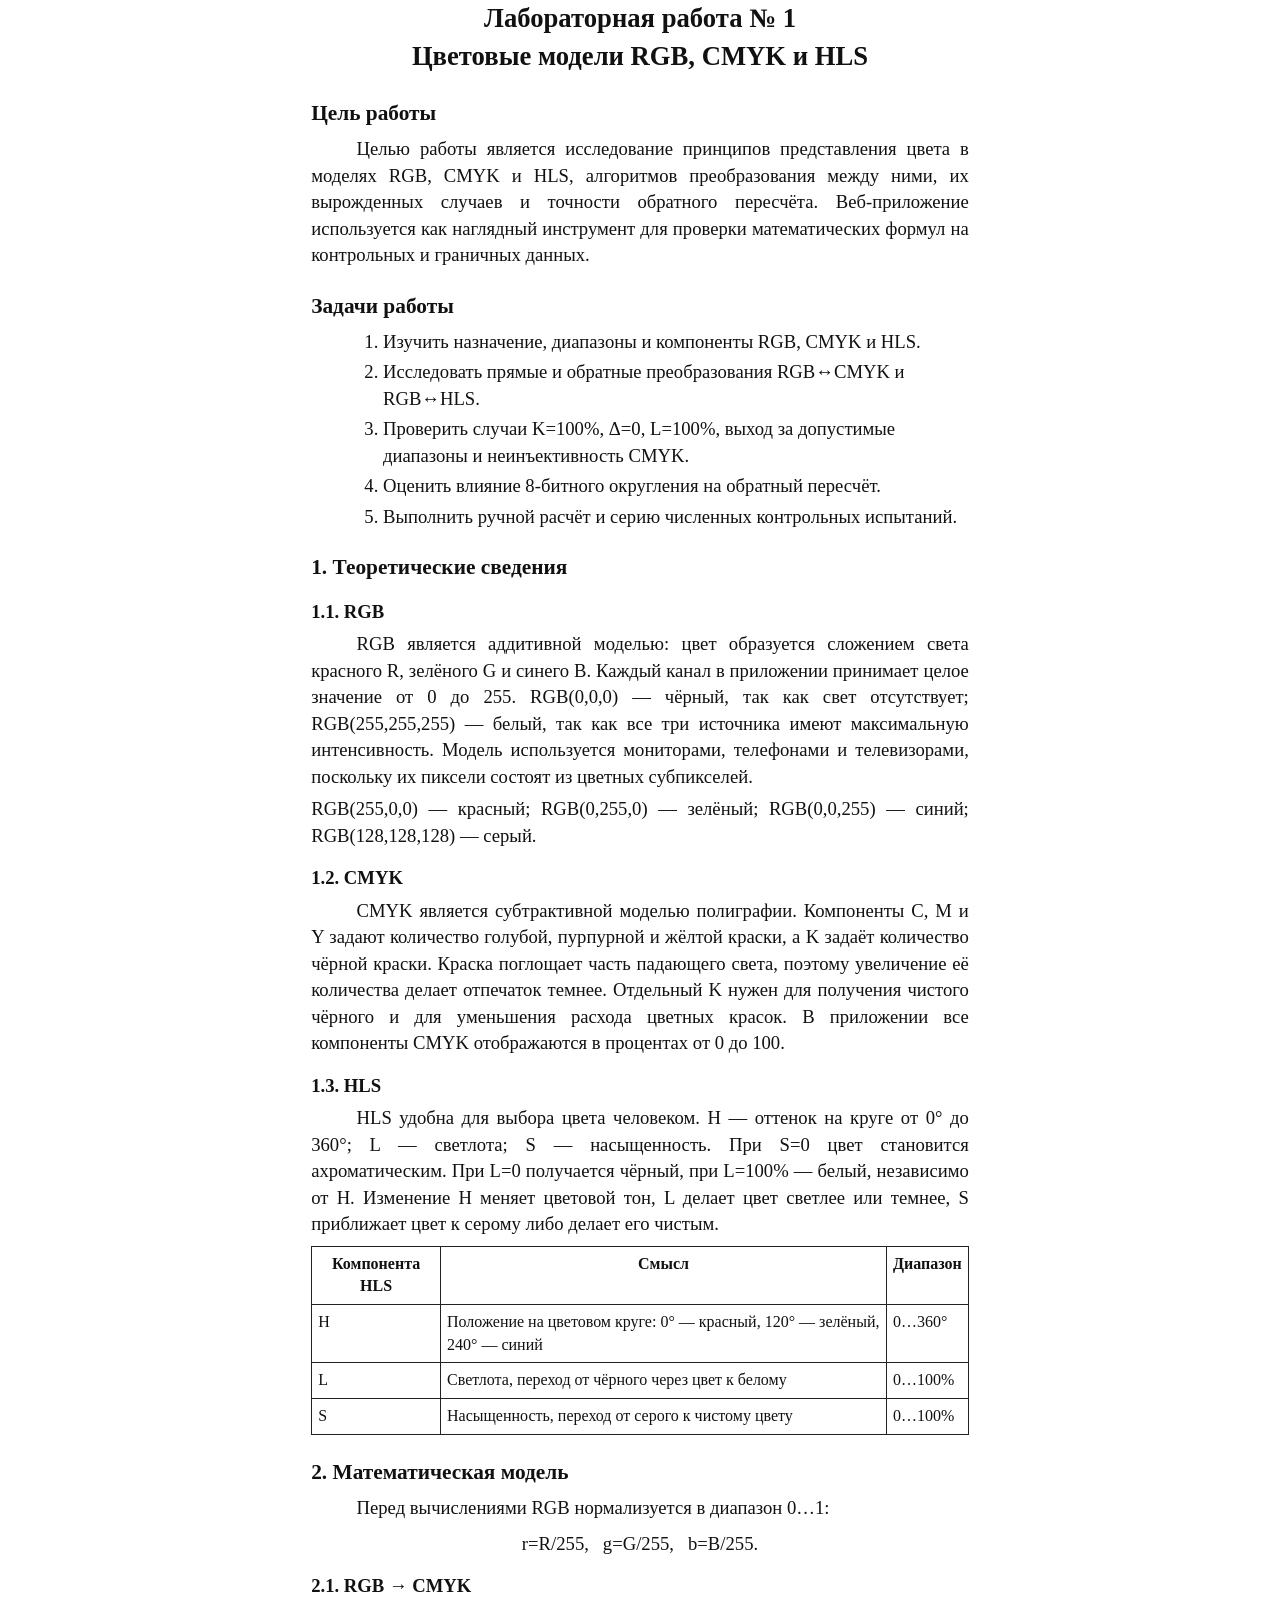
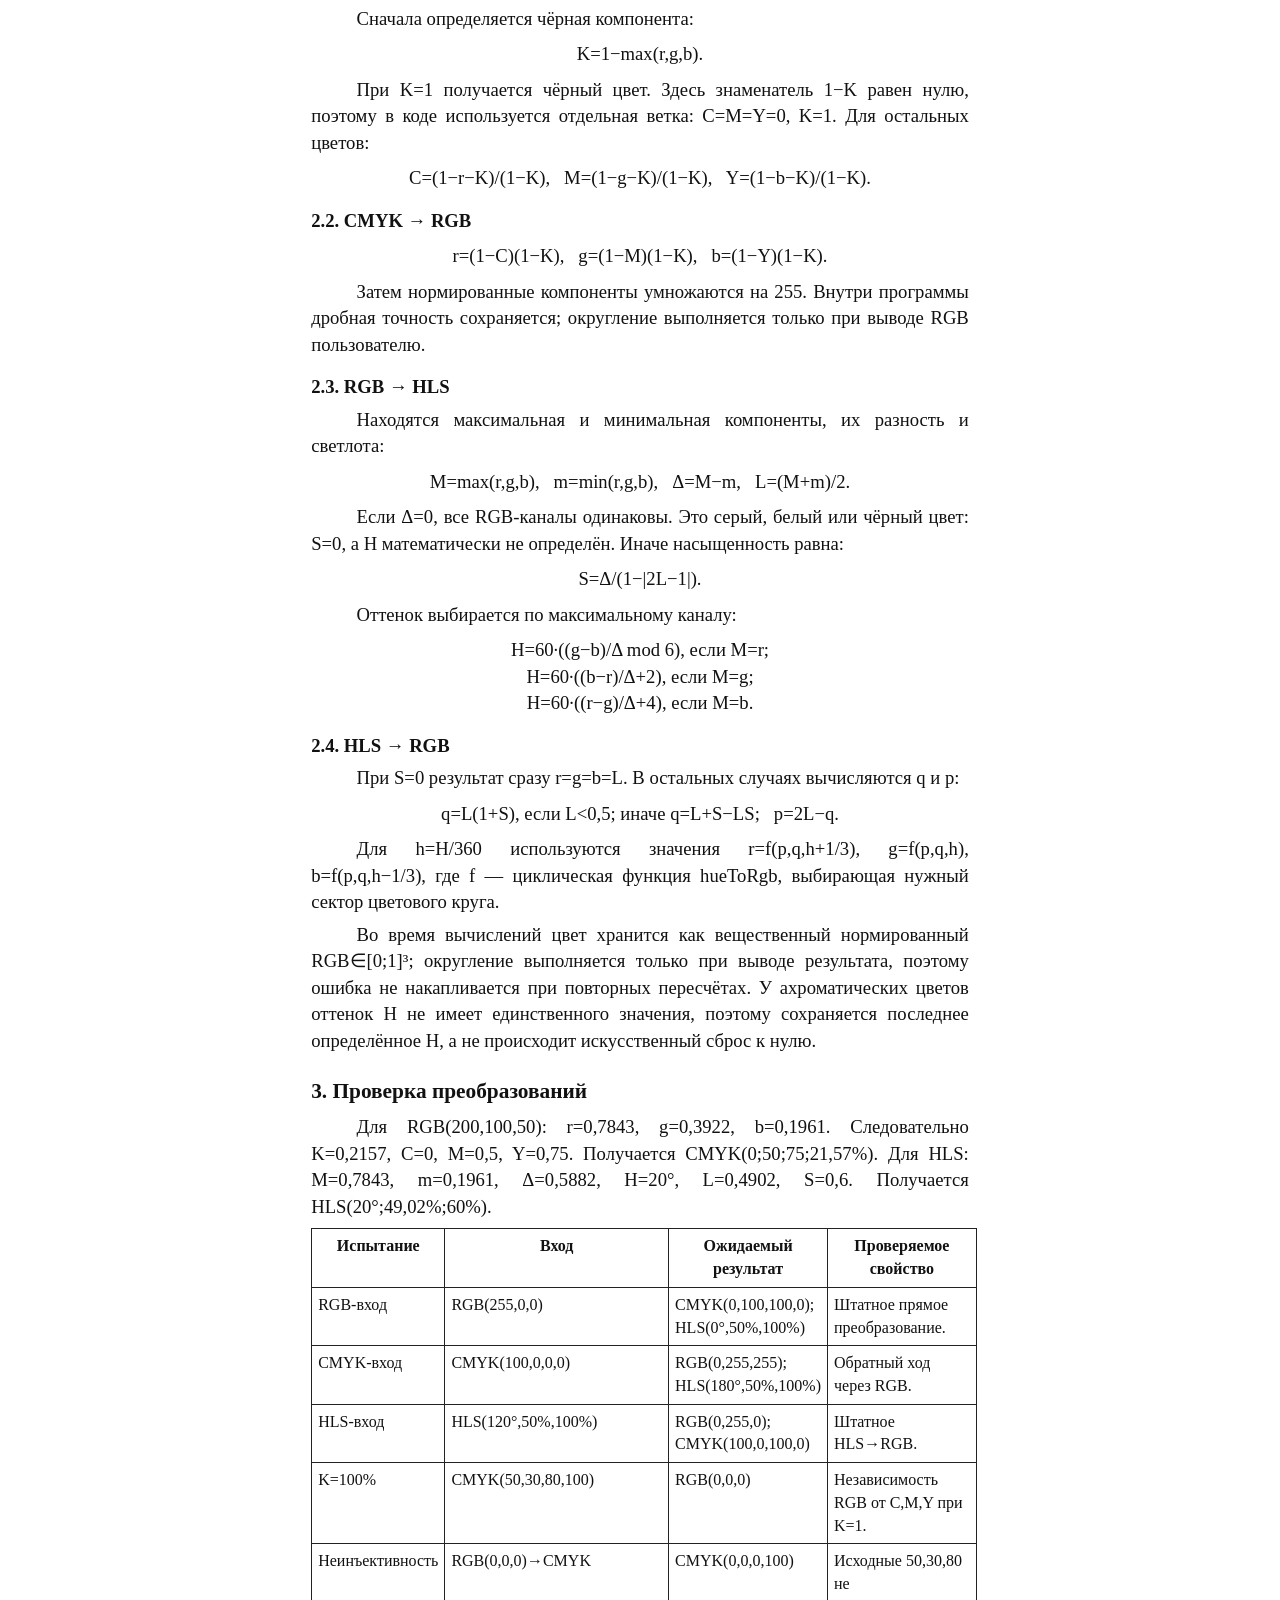
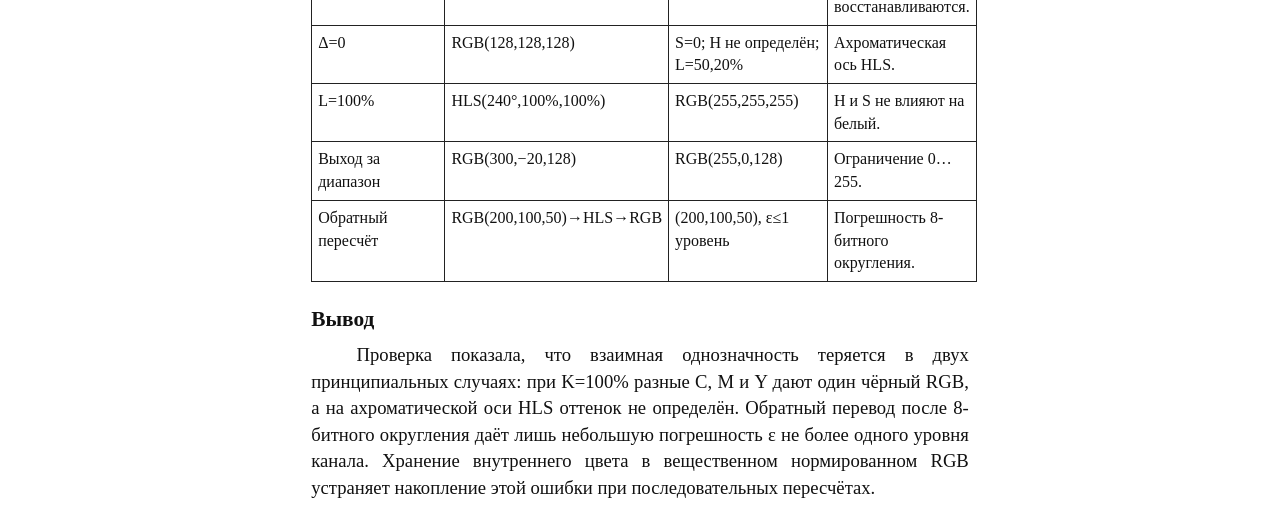
==== commit 294aa0d7: "Refine reports and add printable PDFs" ====
--- a/lab1/report.html
+++ b/lab1/report.html
@@ -1,7 +1,7 @@
 <!doctype html><html lang="ru"><head><meta charset="UTF-8"><title>Лабораторная работа 1 — Цветовые модели</title><style>@page{size:A4;margin:20mm 18mm}body{font-family:"Times New Roman",serif;font-size:14pt;line-height:1.42;color:#111;max-width:174mm;margin:0 auto}h1{font-size:20pt;text-align:center;margin:0 0 20px}h2{font-size:16pt;margin:22px 0 8px}h3{font-size:14pt;margin:16px 0 6px}p{text-align:justify;text-indent:12mm;margin:6px 0}.noindent{text-indent:0}.formula{font-family:"Cambria Math","Times New Roman",serif;text-align:center;text-indent:0;margin:9px 0}pre{font:11pt Consolas,monospace;white-space:pre-wrap;background:#f4f4f4;border-left:3px solid #666;padding:10px 12px;margin:10px 0}table{border-collapse:collapse;width:100%;font-size:12pt;margin:8px 0}th,td{border:1px solid #222;padding:6px;vertical-align:top}th{text-align:center}ul,ol{margin:5px 0 8px 12mm;padding-left:7mm}li{margin:4px 0}@media print{body{max-width:none}}</style></head><body>
-<h1>Лабораторная работа № 1<br>Цветовые модели RGB, CMYK и HLS</h1>
-<h2>Цель работы</h2><p>Целью работы является изучение принципов представления цвета в моделях RGB, CMYK и HLS, а также разработка интерактивного веб-приложения для преобразования одного и того же цвета между этими моделями. В ходе работы необходимо не только реализовать математические формулы, но и связать их с интерфейсом, чтобы пользователь мог менять компоненты цвета и сразу видеть автоматически пересчитанные значения.</p>
-<h2>Задачи работы</h2><ol><li>Изучить назначение, диапазоны и компоненты RGB, CMYK и HLS.</li><li>Реализовать RGB↔CMYK и RGB↔HLS без сторонних библиотек.</li><li>Обработать чёрный цвет в CMYK, ахроматические цвета HLS и выход за допустимые диапазоны.</li><li>Создать палитру, пресеты, ползунки, числовые поля и HEX-представление.</li><li>Проверить формулы на контрольных цветах и вручную рассчитать нетривиальный пример.</li></ol>
+<h1>Лабораторная работа № 1<br>Цветовые модели RGB, CMYK и HLS</h1><style>table{break-inside:avoid;page-break-inside:avoid}table:nth-of-type(2){break-before:page;page-break-before:always}</style>
+<h2>Цель работы</h2><p>Целью работы является исследование принципов представления цвета в моделях RGB, CMYK и HLS, алгоритмов преобразования между ними, их вырожденных случаев и точности обратного пересчёта. Веб-приложение используется как наглядный инструмент для проверки математических формул на контрольных и граничных данных.</p>
+<h2>Задачи работы</h2><ol><li>Изучить назначение, диапазоны и компоненты RGB, CMYK и HLS.</li><li>Исследовать прямые и обратные преобразования RGB↔CMYK и RGB↔HLS.</li><li>Проверить случаи K=100%, Δ=0, L=100%, выход за допустимые диапазоны и неинъективность CMYK.</li><li>Оценить влияние 8-битного округления на обратный пересчёт.</li><li>Выполнить ручной расчёт и серию численных контрольных испытаний.</li></ol>
 <h2>1. Теоретические сведения</h2>
 <h3>1.1. RGB</h3><p>RGB является аддитивной моделью: цвет образуется сложением света красного R, зелёного G и синего B. Каждый канал в приложении принимает целое значение от 0 до 255. RGB(0,0,0) — чёрный, так как свет отсутствует; RGB(255,255,255) — белый, так как все три источника имеют максимальную интенсивность. Модель используется мониторами, телефонами и телевизорами, поскольку их пиксели состоят из цветных субпикселей.</p><p class="noindent">RGB(255,0,0) — красный; RGB(0,255,0) — зелёный; RGB(0,0,255) — синий; RGB(128,128,128) — серый.</p>
 <h3>1.2. CMYK</h3><p>CMYK является субтрактивной моделью полиграфии. Компоненты C, M и Y задают количество голубой, пурпурной и жёлтой краски, а K задаёт количество чёрной краски. Краска поглощает часть падающего света, поэтому увеличение её количества делает отпечаток темнее. Отдельный K нужен для получения чистого чёрного и для уменьшения расхода цветных красок. В приложении все компоненты CMYK отображаются в процентах от 0 до 100.</p>
@@ -12,7 +12,7 @@
 <h3>2.2. CMYK → RGB</h3><p class="formula">r=(1−C)(1−K), &nbsp; g=(1−M)(1−K), &nbsp; b=(1−Y)(1−K).</p><p>Затем нормированные компоненты умножаются на 255. Внутри программы дробная точность сохраняется; округление выполняется только при выводе RGB пользователю.</p>
 <h3>2.3. RGB → HLS</h3><p>Находятся максимальная и минимальная компоненты, их разность и светлота:</p><p class="formula">M=max(r,g,b), &nbsp; m=min(r,g,b), &nbsp; Δ=M−m, &nbsp; L=(M+m)/2.</p><p>Если Δ=0, все RGB-каналы одинаковы. Это серый, белый или чёрный цвет: S=0, а H математически не определён. Иначе насыщенность равна:</p><p class="formula">S=Δ/(1−|2L−1|).</p><p>Оттенок выбирается по максимальному каналу:</p><p class="formula">H=60·((g−b)/Δ mod 6), если M=r;<br>H=60·((b−r)/Δ+2), если M=g;<br>H=60·((r−g)/Δ+4), если M=b.</p>
 <h3>2.4. HLS → RGB</h3><p>При S=0 результат сразу r=g=b=L. В остальных случаях вычисляются q и p:</p><p class="formula">q=L(1+S), если L&lt;0,5; иначе q=L+S−LS; &nbsp; p=2L−q.</p><p>Для h=H/360 используются значения r=f(p,q,h+1/3), g=f(p,q,h), b=f(p,q,h−1/3), где f — циклическая функция hueToRgb, выбирающая нужный сектор цветового круга.</p>
-<h2>3. Архитектура и интерфейс</h2><p>Приложение написано на чистых HTML, CSS и JavaScript. В файле <b>colorMath.js</b> находятся только чистые математические функции: rgbToCmyk(), cmykToRgb(), rgbToHls(), hlsToRgb(), clamp() и toHex(). В <b>app.js</b> находятся обработчики интерфейса и синхронизация состояния. Такое разделение позволяет независимо проверять формулы и легко менять интерфейс.</p><pre>изменение RGB  → новое RGB        → пересчёт CMYK и HLS<br>изменение CMYK → cmykToRgb()      → пересчёт RGB и HLS<br>изменение HLS  → hlsToRgb()       → пересчёт RGB и CMYK</pre><p>Внутренним состоянием выбран нормированный RGB. Это исключает рассинхронизацию трёх независимых наборов полей. Для ввода реализованы палитра светлоты и насыщенности, полоса H, пресеты, ползунки и числовые поля. При ахроматическом цвете интерфейс сохраняет последнее корректное H, чтобы ползунок оттенка не прыгал к нулю.</p>
-<h2>4. Проверка преобразований</h2><p>Для RGB(200,100,50): r=0,7843, g=0,3922, b=0,1961. Следовательно K=0,2157, C=0, M=0,5, Y=0,75. Получается CMYK(0;50;75;21,57%). Для HLS: M=0,7843, m=0,1961, Δ=0,5882, H=20°, L=0,4902, S=0,6. Получается HLS(20°;49,02%;60%).</p><table><tr><th>Цвет</th><th>RGB</th><th>CMYK, %</th><th>HLS</th></tr><tr><td>Красный</td><td>(255,0,0)</td><td>(0,100,100,0)</td><td>(0°,50%,100%)</td></tr><tr><td>Циан</td><td>(0,255,255)</td><td>(100,0,0,0)</td><td>(180°,50%,100%)</td></tr><tr><td>Белый</td><td>(255,255,255)</td><td>(0,0,0,0)</td><td>(H не определён,100%,0%)</td></tr><tr><td>Чёрный</td><td>(0,0,0)</td><td>(0,0,0,100)</td><td>(H не определён,0%,0%)</td></tr><tr><td>Серый</td><td>(128,128,128)</td><td>(0,0,0,49,80)</td><td>(H не определён,50,20%,0%)</td></tr></table>
-<h2>Вывод</h2><p>В ходе работы были изучены RGB, CMYK и HLS, реализованы преобразования между ними и создан интерфейс для интерактивного задания цвета. RGB удобно использовать как единое внутреннее представление, CMYK описывает печатные краски, а HLS позволяет отдельно управлять оттенком, светлотой и насыщенностью. Реализация учитывает K=1, Δ=0, ограничения диапазонов и округление только при отображении, поэтому преобразования остаются устойчивыми.</p>
+<p>Во время вычислений цвет хранится как вещественный нормированный RGB∈[0;1]³; округление выполняется только при выводе результата, поэтому ошибка не накапливается при повторных пересчётах. У ахроматических цветов оттенок H не имеет единственного значения, поэтому сохраняется последнее определённое H, а не происходит искусственный сброс к нулю.</p>
+<h2>3. Проверка преобразований</h2><p>Для RGB(200,100,50): r=0,7843, g=0,3922, b=0,1961. Следовательно K=0,2157, C=0, M=0,5, Y=0,75. Получается CMYK(0;50;75;21,57%). Для HLS: M=0,7843, m=0,1961, Δ=0,5882, H=20°, L=0,4902, S=0,6. Получается HLS(20°;49,02%;60%).</p><table><tr><th>Испытание</th><th>Вход</th><th>Ожидаемый результат</th><th>Проверяемое свойство</th></tr><tr><td>RGB-вход</td><td>RGB(255,0,0)</td><td>CMYK(0,100,100,0); HLS(0°,50%,100%)</td><td>Штатное прямое преобразование.</td></tr><tr><td>CMYK-вход</td><td>CMYK(100,0,0,0)</td><td>RGB(0,255,255); HLS(180°,50%,100%)</td><td>Обратный ход через RGB.</td></tr><tr><td>HLS-вход</td><td>HLS(120°,50%,100%)</td><td>RGB(0,255,0); CMYK(100,0,100,0)</td><td>Штатное HLS→RGB.</td></tr><tr><td>K=100%</td><td>CMYK(50,30,80,100)</td><td>RGB(0,0,0)</td><td>Независимость RGB от C,M,Y при K=1.</td></tr><tr><td>Неинъективность</td><td>RGB(0,0,0)→CMYK</td><td>CMYK(0,0,0,100)</td><td>Исходные 50,30,80 не восстанавливаются.</td></tr><tr><td>Δ=0</td><td>RGB(128,128,128)</td><td>S=0; H не определён; L=50,20%</td><td>Ахроматическая ось HLS.</td></tr><tr><td>L=100%</td><td>HLS(240°,100%,100%)</td><td>RGB(255,255,255)</td><td>H и S не влияют на белый.</td></tr><tr><td>Выход за диапазон</td><td>RGB(300,−20,128)</td><td>RGB(255,0,128)</td><td>Ограничение 0…255.</td></tr><tr><td>Обратный пересчёт</td><td>RGB(200,100,50)→HLS→RGB</td><td>(200,100,50), ε≤1 уровень</td><td>Погрешность 8-битного округления.</td></tr></table>
+<h2>Вывод</h2><p>Проверка показала, что взаимная однозначность теряется в двух принципиальных случаях: при K=100% разные C, M и Y дают один чёрный RGB, а на ахроматической оси HLS оттенок не определён. Обратный перевод после 8-битного округления даёт лишь небольшую погрешность ε не более одного уровня канала. Хранение внутреннего цвета в вещественном нормированном RGB устраняет накопление этой ошибки при последовательных пересчётах.</p>
 </body></html>
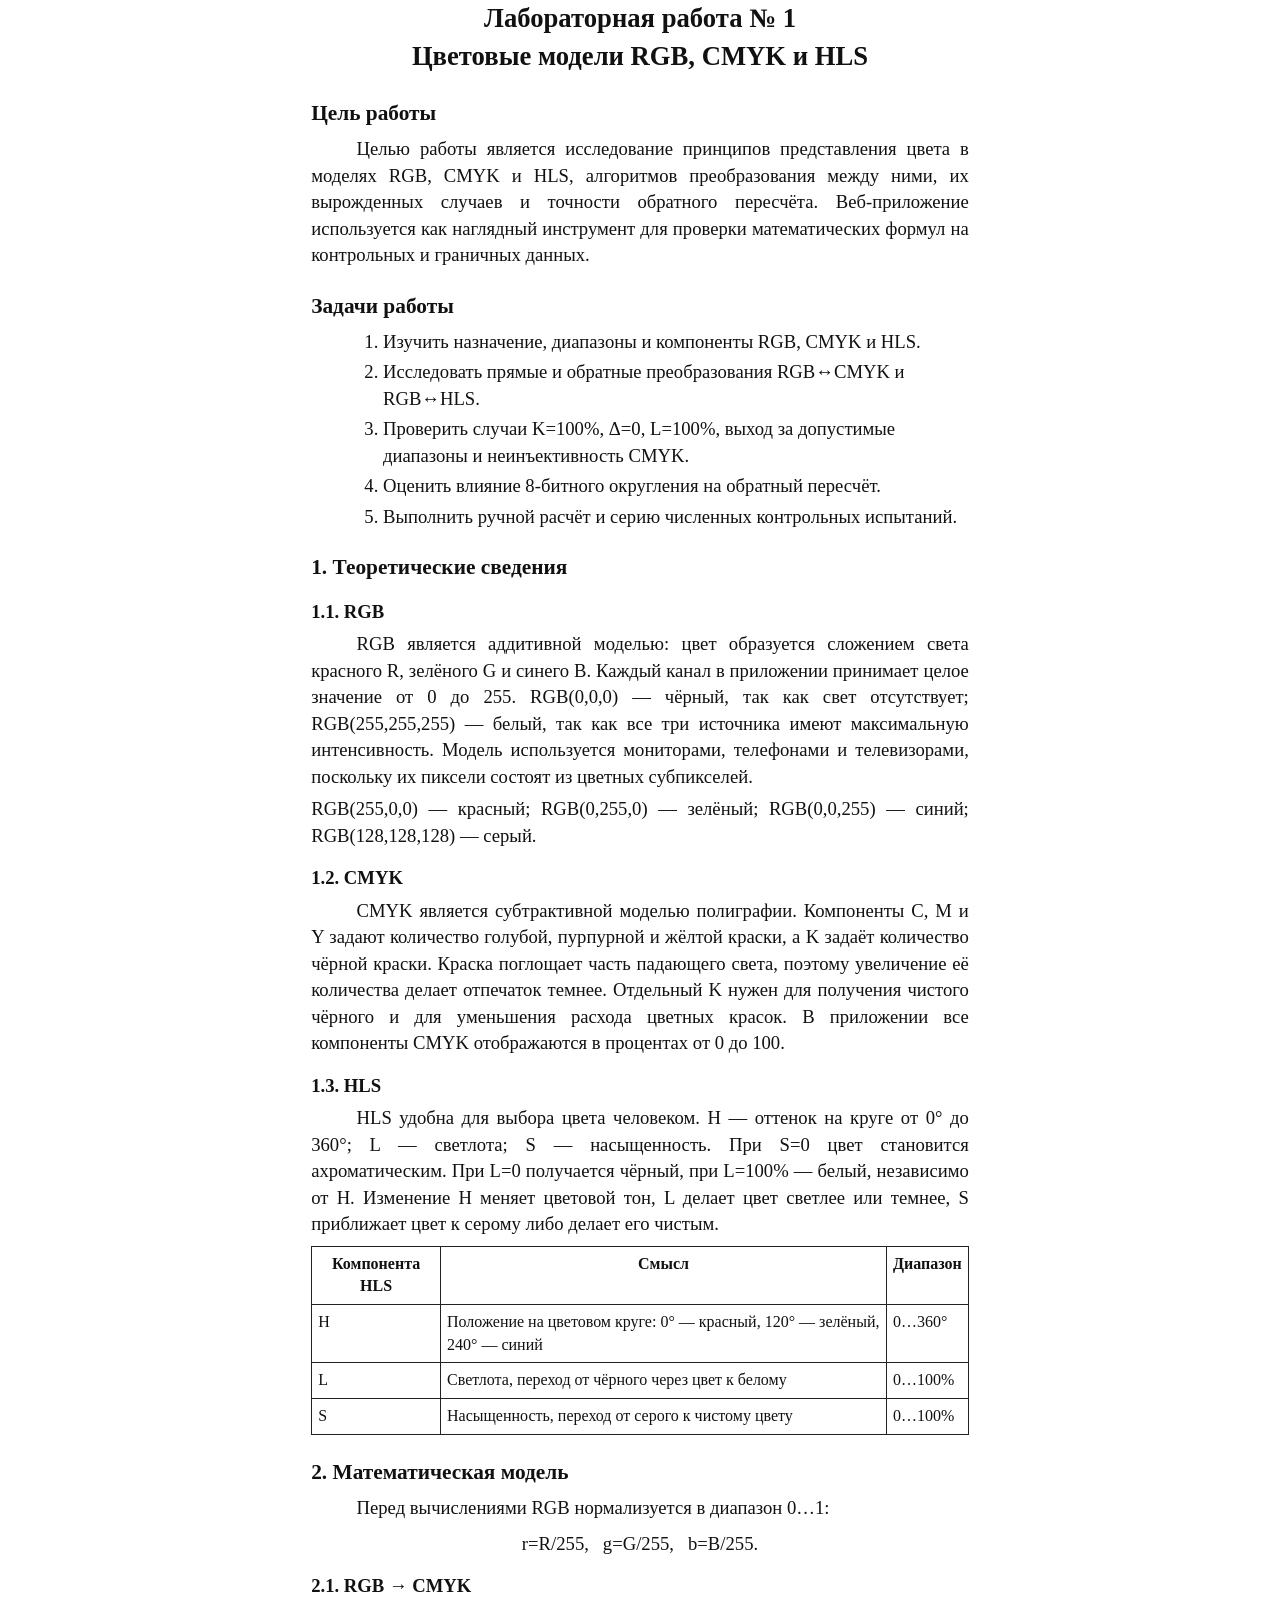
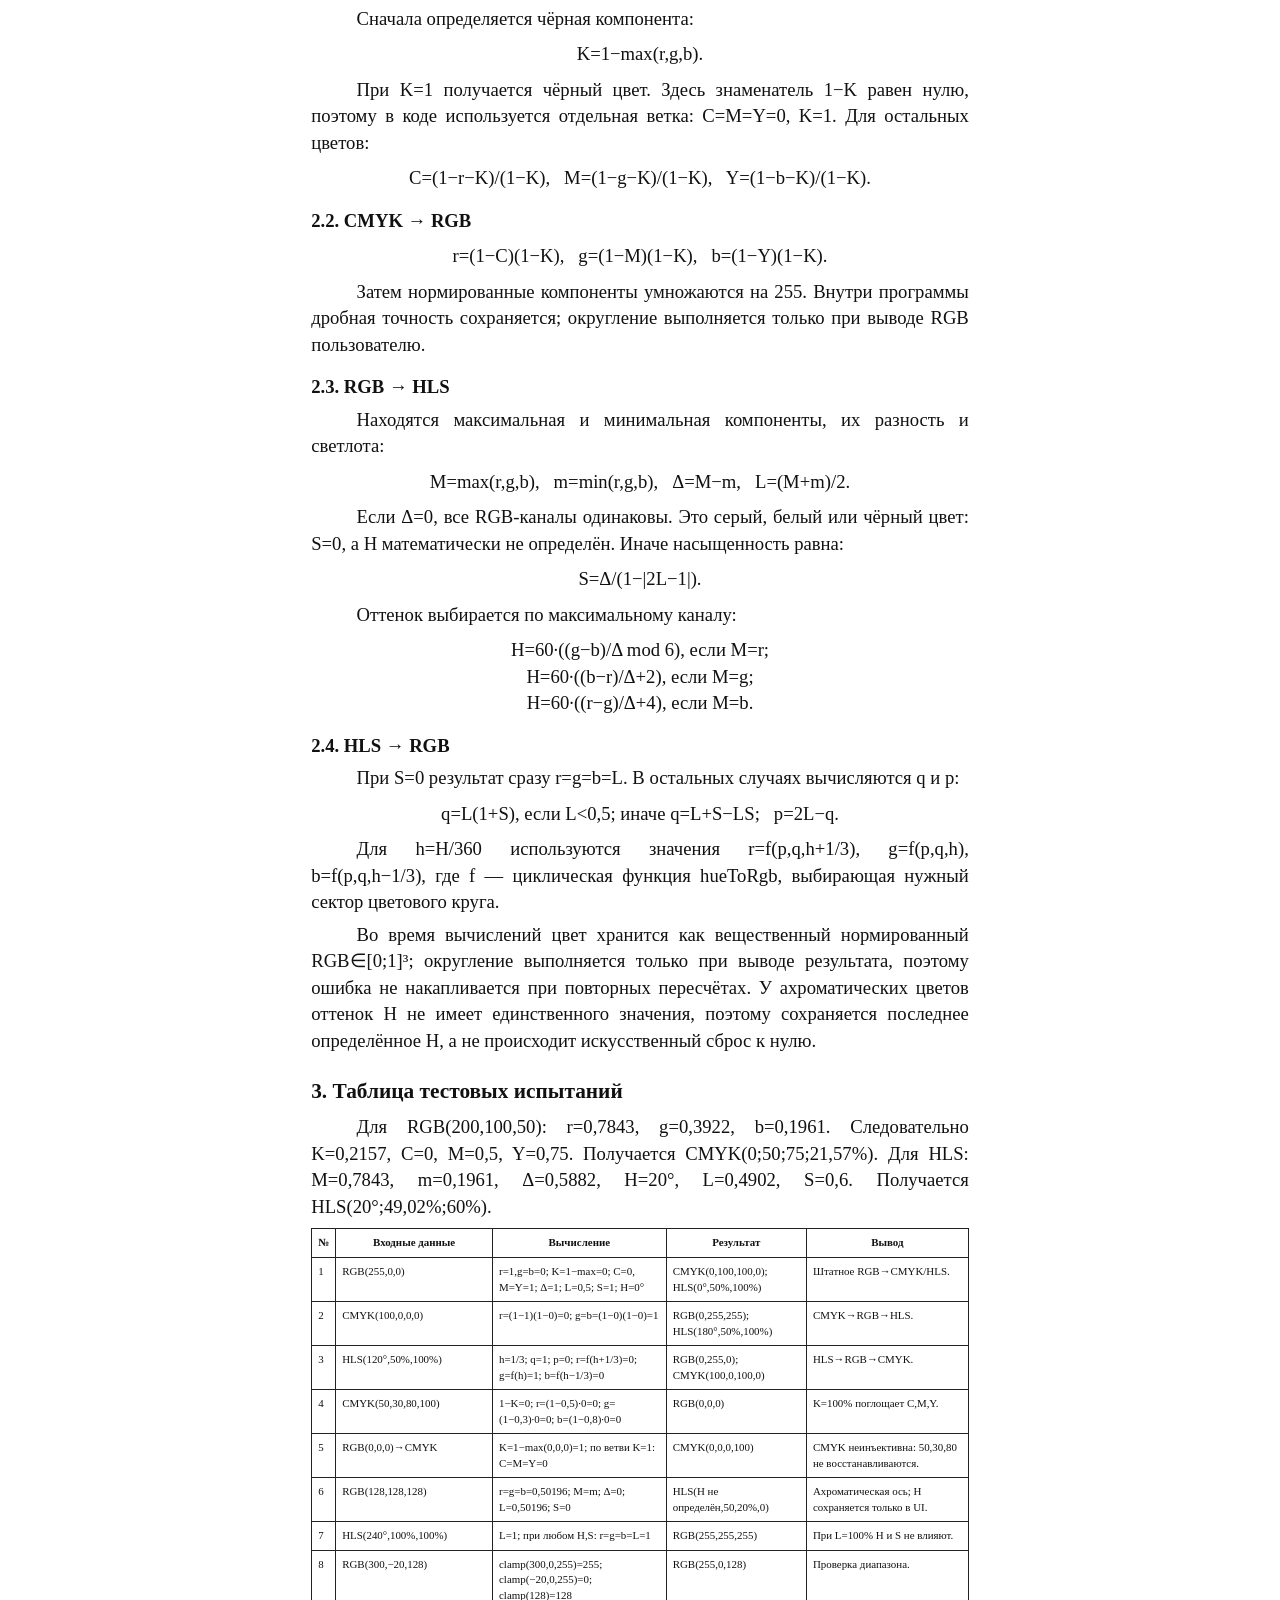
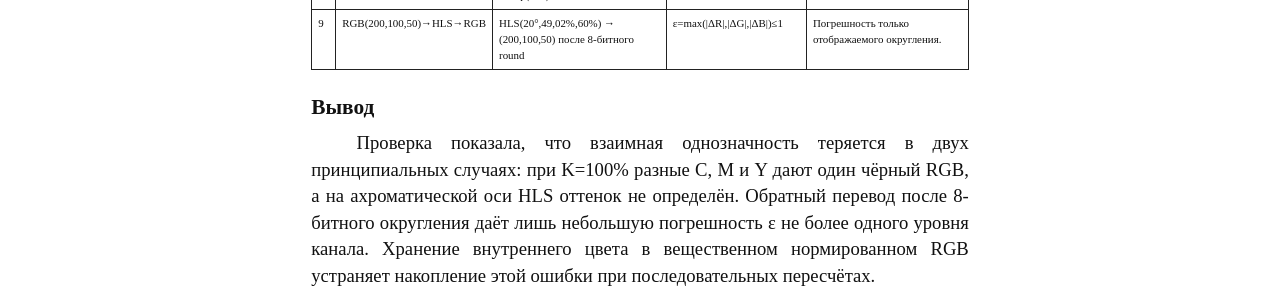
==== commit 7e01e1c6: "Add calculated lab 1 test table" ====
--- a/lab1/report.html
+++ b/lab1/report.html
@@ -13,6 +13,6 @@
 <h3>2.3. RGB → HLS</h3><p>Находятся максимальная и минимальная компоненты, их разность и светлота:</p><p class="formula">M=max(r,g,b), &nbsp; m=min(r,g,b), &nbsp; Δ=M−m, &nbsp; L=(M+m)/2.</p><p>Если Δ=0, все RGB-каналы одинаковы. Это серый, белый или чёрный цвет: S=0, а H математически не определён. Иначе насыщенность равна:</p><p class="formula">S=Δ/(1−|2L−1|).</p><p>Оттенок выбирается по максимальному каналу:</p><p class="formula">H=60·((g−b)/Δ mod 6), если M=r;<br>H=60·((b−r)/Δ+2), если M=g;<br>H=60·((r−g)/Δ+4), если M=b.</p>
 <h3>2.4. HLS → RGB</h3><p>При S=0 результат сразу r=g=b=L. В остальных случаях вычисляются q и p:</p><p class="formula">q=L(1+S), если L&lt;0,5; иначе q=L+S−LS; &nbsp; p=2L−q.</p><p>Для h=H/360 используются значения r=f(p,q,h+1/3), g=f(p,q,h), b=f(p,q,h−1/3), где f — циклическая функция hueToRgb, выбирающая нужный сектор цветового круга.</p>
 <p>Во время вычислений цвет хранится как вещественный нормированный RGB∈[0;1]³; округление выполняется только при выводе результата, поэтому ошибка не накапливается при повторных пересчётах. У ахроматических цветов оттенок H не имеет единственного значения, поэтому сохраняется последнее определённое H, а не происходит искусственный сброс к нулю.</p>
-<h2>3. Проверка преобразований</h2><p>Для RGB(200,100,50): r=0,7843, g=0,3922, b=0,1961. Следовательно K=0,2157, C=0, M=0,5, Y=0,75. Получается CMYK(0;50;75;21,57%). Для HLS: M=0,7843, m=0,1961, Δ=0,5882, H=20°, L=0,4902, S=0,6. Получается HLS(20°;49,02%;60%).</p><table><tr><th>Испытание</th><th>Вход</th><th>Ожидаемый результат</th><th>Проверяемое свойство</th></tr><tr><td>RGB-вход</td><td>RGB(255,0,0)</td><td>CMYK(0,100,100,0); HLS(0°,50%,100%)</td><td>Штатное прямое преобразование.</td></tr><tr><td>CMYK-вход</td><td>CMYK(100,0,0,0)</td><td>RGB(0,255,255); HLS(180°,50%,100%)</td><td>Обратный ход через RGB.</td></tr><tr><td>HLS-вход</td><td>HLS(120°,50%,100%)</td><td>RGB(0,255,0); CMYK(100,0,100,0)</td><td>Штатное HLS→RGB.</td></tr><tr><td>K=100%</td><td>CMYK(50,30,80,100)</td><td>RGB(0,0,0)</td><td>Независимость RGB от C,M,Y при K=1.</td></tr><tr><td>Неинъективность</td><td>RGB(0,0,0)→CMYK</td><td>CMYK(0,0,0,100)</td><td>Исходные 50,30,80 не восстанавливаются.</td></tr><tr><td>Δ=0</td><td>RGB(128,128,128)</td><td>S=0; H не определён; L=50,20%</td><td>Ахроматическая ось HLS.</td></tr><tr><td>L=100%</td><td>HLS(240°,100%,100%)</td><td>RGB(255,255,255)</td><td>H и S не влияют на белый.</td></tr><tr><td>Выход за диапазон</td><td>RGB(300,−20,128)</td><td>RGB(255,0,128)</td><td>Ограничение 0…255.</td></tr><tr><td>Обратный пересчёт</td><td>RGB(200,100,50)→HLS→RGB</td><td>(200,100,50), ε≤1 уровень</td><td>Погрешность 8-битного округления.</td></tr></table>
+<h2>3. Таблица тестовых испытаний</h2><p>Для RGB(200,100,50): r=0,7843, g=0,3922, b=0,1961. Следовательно K=0,2157, C=0, M=0,5, Y=0,75. Получается CMYK(0;50;75;21,57%). Для HLS: M=0,7843, m=0,1961, Δ=0,5882, H=20°, L=0,4902, S=0,6. Получается HLS(20°;49,02%;60%).</p><table style="font-size:8.2pt"><tr><th>№</th><th>Входные данные</th><th>Вычисление</th><th>Результат</th><th>Вывод</th></tr><tr><td>1</td><td>RGB(255,0,0)</td><td>r=1,g=b=0; K=1−max=0; C=0, M=Y=1; Δ=1; L=0,5; S=1; H=0°</td><td>CMYK(0,100,100,0); HLS(0°,50%,100%)</td><td>Штатное RGB→CMYK/HLS.</td></tr><tr><td>2</td><td>CMYK(100,0,0,0)</td><td>r=(1−1)(1−0)=0; g=b=(1−0)(1−0)=1</td><td>RGB(0,255,255); HLS(180°,50%,100%)</td><td>CMYK→RGB→HLS.</td></tr><tr><td>3</td><td>HLS(120°,50%,100%)</td><td>h=1/3; q=1; p=0; r=f(h+1/3)=0; g=f(h)=1; b=f(h−1/3)=0</td><td>RGB(0,255,0); CMYK(100,0,100,0)</td><td>HLS→RGB→CMYK.</td></tr><tr><td>4</td><td>CMYK(50,30,80,100)</td><td>1−K=0; r=(1−0,5)·0=0; g=(1−0,3)·0=0; b=(1−0,8)·0=0</td><td>RGB(0,0,0)</td><td>K=100% поглощает C,M,Y.</td></tr><tr><td>5</td><td>RGB(0,0,0)→CMYK</td><td>K=1−max(0,0,0)=1; по ветви K=1: C=M=Y=0</td><td>CMYK(0,0,0,100)</td><td>CMYK неинъективна: 50,30,80 не восстанавливаются.</td></tr><tr><td>6</td><td>RGB(128,128,128)</td><td>r=g=b=0,50196; M=m; Δ=0; L=0,50196; S=0</td><td>HLS(H не определён,50,20%,0)</td><td>Ахроматическая ось; H сохраняется только в UI.</td></tr><tr><td>7</td><td>HLS(240°,100%,100%)</td><td>L=1; при любом H,S: r=g=b=L=1</td><td>RGB(255,255,255)</td><td>При L=100% H и S не влияют.</td></tr><tr><td>8</td><td>RGB(300,−20,128)</td><td>clamp(300,0,255)=255; clamp(−20,0,255)=0; clamp(128)=128</td><td>RGB(255,0,128)</td><td>Проверка диапазона.</td></tr><tr><td>9</td><td>RGB(200,100,50)→HLS→RGB</td><td>HLS(20°,49,02%,60%) → (200,100,50) после 8-битного round</td><td>ε=max(|ΔR|,|ΔG|,|ΔB|)≤1</td><td>Погрешность только отображаемого округления.</td></tr></table>
 <h2>Вывод</h2><p>Проверка показала, что взаимная однозначность теряется в двух принципиальных случаях: при K=100% разные C, M и Y дают один чёрный RGB, а на ахроматической оси HLS оттенок не определён. Обратный перевод после 8-битного округления даёт лишь небольшую погрешность ε не более одного уровня канала. Хранение внутреннего цвета в вещественном нормированном RGB устраняет накопление этой ошибки при последовательных пересчётах.</p>
 </body></html>
